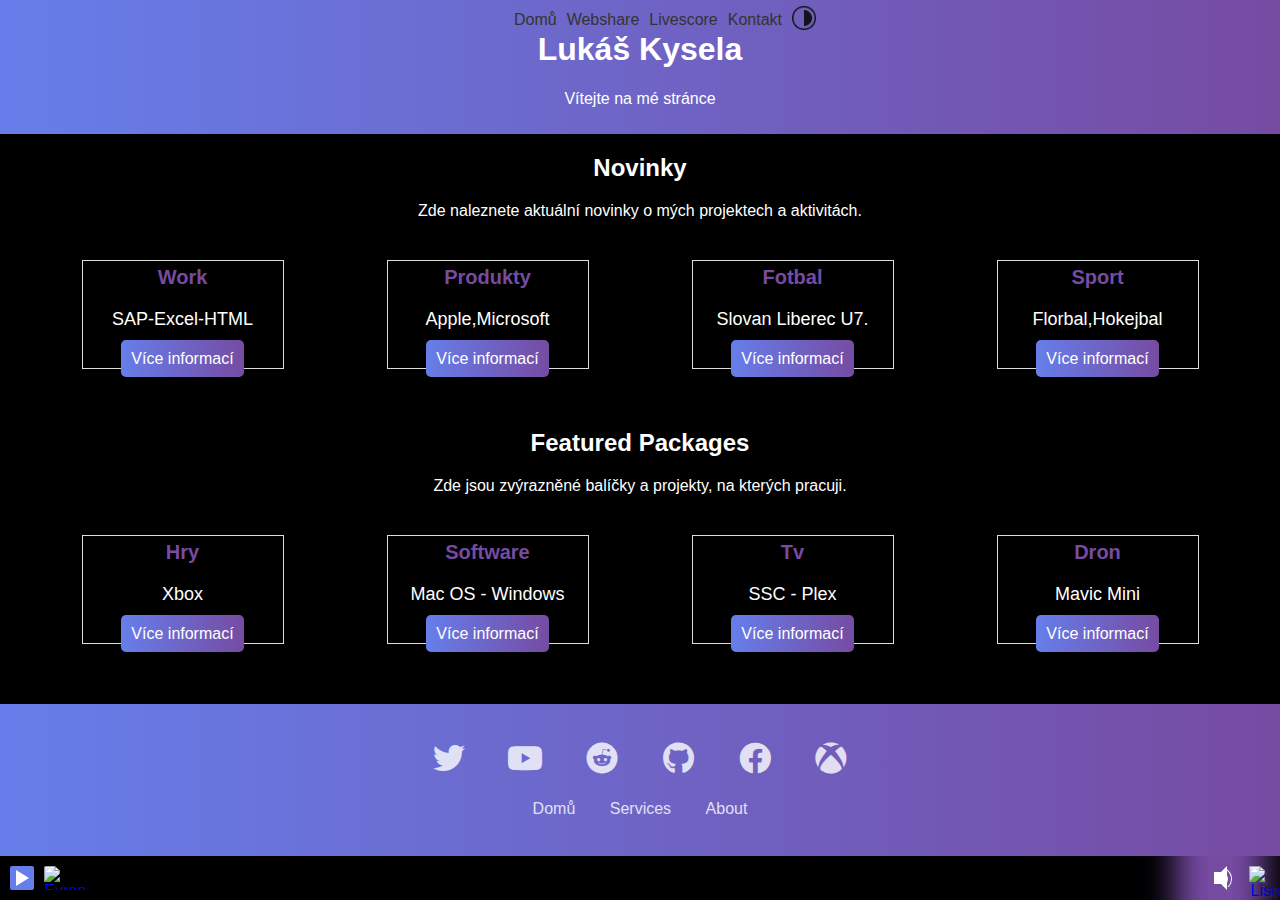
==== index.html @ 3aa8f0e1 "hry" ====
<!DOCTYPE html>
<html lang="cs">
  <head>
    <meta name="viewport" content="width=device-width, initial-scale=1.0" />
    <meta
      http-equiv="Content-Security-Policy"
      content="script-src 'self' 'unsafe-inline' 'unsafe-eval' http://ecdn.onlineradiobox.com;"
    />
    <meta
      name="description"
      content="Vítejte na mé osobní stránce, kde se můžete dozvědět více o mně, mých zájmech a projektech."
    />
    <meta charset="UTF-8" />
    <title>CaseyCZ</title>
    <link
      rel="apple-touch-icon"
      sizes="180x180"
      href="icons/apple-touch-icon.png"
    />
    <link
      rel="icon"
      type="image/png"
      sizes="32x32"
      href="icons/favicon-32x32.png"
    />
    <link
      rel="icon"
      type="image/png"
      sizes="16x16"
      href="icons/favicon-16x16.png"
    />
    <link rel="manifest" href="icons/site.webmanifest" />
    <link rel="mask-icon" href="icons/safari-pinned-tab.svg" color="#a124d0" />
    <meta name="msapplication-TileColor" content="#ffffff" />
    <meta name="theme-color" content="#ffffff" />
    <link rel="icon" type="image/x-icon" href="icons/favicon.ico" />
    <link
      rel="icon"
      type="image/png"
      sizes="192x192"
      href="icons/android-chrome-192x192.png"
    />
    <link
      rel="icon"
      type="image/png"
      sizes="512x512"
      href="icons/android-chrome-512x512.png"
    />
    <link
      rel="icon"
      type="image/png"
      sizes="150x150"
      href="icons/mstile-150x150.png"
    />
    <meta name="msapplication-config" content="icons/browserconfig.xml" />
    <link rel="stylesheet" href="style.css" />
    <link rel="stylesheet" href="footer.css" />
    <link
      rel="stylesheet"
      href="https://cdnjs.cloudflare.com/ajax/libs/font-awesome/6.0.0-beta3/css/all.min.css"
    />
  </head>
  <body>
    <div class="button-odkazy">
      <a href="/index.html" class="btn btn-primary">Domů</a>
      <a href="/webshare.html" class="btn btn-primary">Webshare</a>
      <a href="/livescore.html" class="btn btn-primary">Livescore</a>
      <a href="/oldindex.html" class="btn btn-primary">Kontakt</a>
      <div style="text-align: center; margin-top: 0px">
        <div style="text-align: center; margin: 0">
          <a onclick="toggleNightMode();" role="button">
            <img
              width="24"
              height="24"
              src="./icons/DarkMode-Light.png"
              id="toggleDark"
              alt="Toggle Mode"
              style="display: inline-block"
            />
          </a>
        </div>
      </div>
    </div>
    <header class="header text">
      <div class="container">
        <img src="icons/logo.PNG" alt="Logo CaseyCZ" class="custom-logo" />
        <h1 class="text-white">Lukáš Kysela</h1>
        <p class="text-white">Vítejte na mé stránce</p>
        
      </div>
    </header>

    <h2>Novinky</h2>
    <p>Zde naleznete aktuální novinky o mých projektech a aktivitách.</p>
    <div class="row">
      <div class="col-md-4">
        <div class="card">
          <div class="card-body">
            <h5 class="card-title">Work</h5>
            <p class="card-text">SAP-Excel-HTML</p>
            <a href="work.html" class="btn btn-xs custom-btn">Více informací</a>
          </div>
        </div>
      </div>
      <div class="col-md-4">
        <div class="card">
          <div class="card-body">
            <h5 class="card-title">Produkty</h5>
            <p class="card-text">Apple,Microsoft</p>
            <a
              href="depictions/?p=com.supermamon.oldpackage"
              class="btn btn-xs custom-btn"
              >Více informací</a
            >
          </div>
        </div>
      </div>
      <div class="col-md-4">
        <div class="card">
          <div class="card-body">
            <h5 class="card-title">Fotbal</h5>
            <p class="card-text">Slovan Liberec U7.</p>
            <a
              href="depictions/?p=com.CaseyCZ.Cocoatop"
              class="btn btn-xs custom-btn"
              >Více informací</a
            >
          </div>
        </div>
      </div>
      <div class="col-md-4">
        <div class="card">
          <div class="card-body">
            <h5 class="card-title">Sport</h5>
            <p class="card-text">Florbal,Hokejbal</p>
            <a
              href="depictions/?p=com.supermamon.newpackage"
              class="btn btn-xs custom-btn"
              >Více informací</a
            >
          </div>
        </div>
      </div>
    </div>

    <h2>Featured Packages</h2>
    <p>Zde jsou zvýrazněné balíčky a projekty, na kterých pracuji.</p>
    <div class="row">
      <div class="col-md-4">
        <div class="card">
          <div class="card-body">
            <h5 class="card-title">Hry</h5>
            <p class="card-text">Xbox</p>
            <a
              href="depictions/?p=com.CaseyCZ.Cocoatop"
              class="btn btn-xs custom-btn"
              >Více informací</a
            >
          </div>
        </div>
      </div>
      <div class="col-md-4">
        <div class="card">
          <div class="card-body">
            <h5 class="card-title">Software</h5>
            <p class="card-text">Mac OS - Windows</p>
            <a
              href="depictions/?p=com.CaseyCZ.Cocoatop"
              class="btn btn-xs custom-btn"
              >Více informací</a
            >
          </div>
        </div>
      </div>
      <div class="col-md-4">
        <div class="card">
          <div class="card-body">
            <h5 class="card-title">Tv</h5>
            <p class="card-text">SSC - Plex</p>
            <a
              href="depictions/?p=com.CaseyCZ.Cocoatop"
              class="btn btn-xs custom-btn"
              >Více informací</a
            >
          </div>
        </div>
      </div>
      <div class="col-md-4">
        <div class="card">
          <div class="card-body">
            <h5 class="card-title">Dron</h5>
            <p class="card-text">Mavic Mini</p>
            <a
              href="depictions/?p=com.CaseyCZ.Cocoatop"
              class="btn btn-xs custom-btn"
              >Více informací</a
            >
          </div>
        </div>
      </div>
    </div>
    <!--OnlineRadioBox Player widget-->
    <div class="orbP cmpct" id="orb_player_1937fee67e287d3d" vlm="1">
      <style media="screen">
        /* General */
        .orbP {
          position: relative;
          box-sizing: border-box;
          overflow: hidden;
          font-weight: normal;
          border: 1px solid transparent;
          user-select: none;
          text-align: left;
        }
        .orbP br,
        .orbP > br {
          display: none !important;
        }
        .orbP p,
        .orbP > p {
          margin: 0 !important;
          padding: 0 !important;
          line-height: normal !important;
          font-size: inherit !important;
        }
        .orbPh {
          display: block;
          position: absolute;
          z-index: 100;
          top: 50%;
          margin-top: -12px !important;
          right: 10px;
          width: 21px !important;
          text-decoration: none !important;
          cursor: pointer;
        }
        .orbPh > img {
          margin: 0 !important;
          border: none;
          height: 24px !important;
          -webkit-filter: drop-shadow(2px 2px 0 rgba(47, 99, 160, 0.2));
          filter: drop-shadow(2px 2px 0 rgba(47, 99, 160, 0.2));
        }
        .orbPt {
          text-decoration: none !important;
        }
        .orbPti {
          float: left;
          margin: 0 10px 0 0 !important;
          vertical-align: top !important;
          height: 48px !important;
          width: 89px !important;
          border: none !important;
          border-radius: 2px !important;
          opacity: 1 !important;
        }
        .orbPtn {
          display: block;
          margin-right: 52px;
          line-height: 24px !important;
          font-size: 17px !important;
          font-weight: bold !important;
          text-overflow: ellipsis;
          overflow: hidden;
          white-space: nowrap;
        }
        .orbPtt {
          display: block;
          margin-right: 52px;
          text-decoration: none !important;
          line-height: 24px !important;
          font-size: 12px !important;
          opacity: 0.85;
          transition: opacity 0.2s;
          text-overflow: ellipsis;
          overflow: hidden;
          white-space: nowrap;
        }
        .orbPtt:hover {
          opacity: 1;
        }
        .orbPp,
        .orbPs {
          float: left !important;
          margin: 0 10px 0 0 !important;
          padding: 0 !important;
          height: 48px !important;
          width: 48px !important;
          line-height: 48px !important;
          border-radius: 2px !important;
          border: none !important;
          text-align: center !important;
          cursor: pointer;
          -webkit-appearance: none;
          -moz-appearance: none;
          appearance: none !important;
        }
        .orbPp::before,
        .orbPs::before {
          display: inline-block;
          vertical-align: middle;
          content: "";
          width: 0;
          height: 0;
          border-style: solid;
        }
        .orbPp::before {
          border-width: 16px 0 16px 26px;
        }
        .orbPs::before {
          border-width: 16px;
        }
        .orbPp:hover,
        .orbPs:hover {
          -webkit-transform: scale(1.087);
          transform: scale(1.087);
        }
        .orbPhc {
          position: relative !important;
          box-sizing: border-box !important;
          padding: 10px !important;
          overflow: hidden;
        }
        /* Playlist */
        .orbPpl {
          position: relative;
          overflow: auto;
          overflow-x: hidden;
          overflow-y: auto;
          margin: 0 !important;
          padding: 0 !important;
          list-style: none !important;
        }
        .orbPpli {
          box-sizing: border-box;
          margin: 0 !important;
          padding: 0 10px !important;
          list-style: none !important;
          background-image: none;
          float: none !important;
          height: auto !important;
        }
        .orbPpli > a,
        .orbPpli > span {
          display: block !important;
          padding: 0 !important;
          margin: 0 !important;
          height: auto !important;
          font-weight: normal !important;
          text-decoration: none !important;
          line-height: 32px !important;
          font-size: 14px !important;
          text-overflow: ellipsis;
          overflow: hidden;
          white-space: nowrap;
          transition: color 0.125s;
          border: none !important;
        }
        .orbPpli > a:hover,
        .orbPpli > span:hover {
          background: transparent !important;
        }
        .orbPpli > a > time,
        .orbPpli > span > time {
          display: inline-block;
          font-size: 12px !important;
          width: 3em !important;
        }
        .orbPpli + li {
          border-style: solid !important;
          border-width: 1px 0 0 !important;
        }
        /* Volume */
        .orbV {
          position: absolute;
          z-index: 1 !important;
          width: 24px !important;
          right: 48px !important;
          top: 0 !important;
          bottom: 0 !important;
          line-height: 1 !important;
          overflow: hidden !important;
          transition: width 0.3s;
        }
        .orbV:hover {
          width: 160px !important;
        }
        .orbVC {
          position: absolute !important;
          height: 18px !important;
          left: 24px !important;
          top: 50% !important;
          margin: -9px 0 0 11px !important;
        }
        .orbVC::after {
          display: block;
          content: "";
          margin-top: 4px;
          width: 0;
          height: 0;
          border-style: solid;
          border-width: 4px 100px 4px 0;
          opacity: 0.33;
        }
        .orbVCs {
          position: absolute !important;
          z-index: 2 !important;
          top: 0 !important;
          width: 18px !important;
          height: 18px !important;
          border-radius: 50% !important;
          cursor: ew-resize !important;
          box-shadow: 0 6px 8px -2px rgba(0, 9, 18, 0.36);
        }
        .orbVb {
          position: absolute !important;
          width: 24px !important;
          height: 24px !important;
          top: 50% !important;
          left: 0 !important;
          margin-top: -12px;
          white-space: nowrap !important;
          cursor: pointer;
          transition: opacity 0.3s;
        }
        .orbVb::before {
          display: inline-block;
          content: "";
          vertical-align: middle;
          width: 7px;
          height: 12px;
        }
        .orbVb::after {
          display: inline-block;
          content: "";
          vertical-align: middle;
          border-width: 12px 12px 12px 0;
          border-style: solid;
          height: 0;
          width: 0;
          margin-left: -6px;
        }
        .orbV:hover .orbVb {
          opacity: 0.33 !important;
          cursor: default;
        }
        .orbVb > ._m {
          display: block !important;
          width: 7px !important;
          height: 18px !important;
          position: absolute !important;
          top: 50%;
          margin-top: -9px !important;
          right: 0;
          overflow: hidden !important;
        }
        .orbVb > ._m::before {
          display: block;
          content: "";
          position: absolute;
          right: 0;
          top: 50%;
          width: 28px;
          height: 24px;
          margin-top: -12px;
          border: 1px solid;
          border-radius: 50%;
        }
        .orbVb > ._m::after {
          display: block;
          content: "";
          position: absolute;
          right: 4px;
          top: 50%;
          width: 14px;
          height: 14px;
          margin-top: -7px;
          border: 1px solid;
          border-radius: 50%;
        }
        /* Flags*/
        .orbF {
          padding: 0 0 10px 10px !important;
          border-top: 1px solid;
          display: -ms-flexbox;
          display: -webkit-box;
          display: flex;
          -ms-flex-flow: row nowrap !important;
          flex-flow: row nowrap !important;
        }
        .orbFl {
          margin: 0 !important;
          padding: 0 !important;
          list-style: none !important;
        }
        .orbFli,
        .orbFh {
          display: inline-block !important;
          vertical-align: top !important;
          line-height: 18px !important;
          white-space: nowrap !important;
          margin: 10px 7px 0 0 !important;
          padding: 0 6px 0 0 !important;
          text-indent: 0 !important;
          list-style: none !important;
          font-size: 11px !important;
          text-align: right;
        }
        .orbFlif {
          float: left !important;
          width: 27px !important;
          height: 18px !important;
          margin-right: 5px !important;
        }
        .orbFhi {
          position: relative !important;
          display: inline-block !important;
          vertical-align: baseline !important;
          width: 8px !important;
          height: 9px !important;
          margin: 0 8px 0 5px !important;
          border-style: solid !important;
          border-width: 2px 1px 0 1px !important;
          border-radius: 5px 5px 0 0 !important;
          opacity: 0.5;
        }
        .orbFhi::before,
        .orbFhi::after {
          display: block;
          content: "";
          position: absolute;
          bottom: -2px;
          width: 0;
          height: 3px;
          border-style: solid;
          border-width: 2px;
          border-radius: 3px;
        }
        .orbFhi::before {
          left: -4px;
        }
        .orbFhi::after {
          right: -4px;
        }
        /* Multiselect */
        .orbPm {
          margin: 0 !important;
          padding: 0 !important;
          list-style: none !important;
        }
        .orbPmi {
          position: relative;
          margin: 0 !important;
          padding: 10px !important;
          list-style: none !important;
          border: dotted rgba(204, 204, 204, 0.5);
          border-width: 1px 0 0;
          font-size: 12px !important;
          overflow: hidden;
          white-space: nowrap;
          line-height: 1 !important;
          cursor: pointer;
        }
        .orbPmi::before {
          display: block;
          content: "";
          position: absolute;
          z-index: 1;
          top: 50%;
          right: 10px;
          margin-top: -8px;
          width: 0;
          height: 0;
          border-style: solid;
          border-width: 8px 0 8px 13px;
          opacity: 0.5;
          filter: alpha(opacity=50);
          transition: opacity 0.2s;
        }
        .orbPmi:hover::before {
          opacity: 1;
          filter: alpha(opacity=100);
        }
        .orbPmi::after {
          display: block;
          content: "";
          position: absolute;
          top: 0;
          bottom: 0;
          right: 0;
          width: 36px;
        }
        .orbPmii {
          display: inline-block;
          vertical-align: middle;
          margin-right: 10px;
          width: 30px;
          height: 16px;
          border: none !important;
          border-radius: 2px !important;
        }
        .orbPmin {
          display: inline-block;
          vertical-align: middle;
        }

        /* Compact General */
        .cmpct .orbPti {
          height: 24px !important;
          width: 44px !important;
        }
        .cmpct .orbPtn {
          line-height: 12px !important;
          font-size: 12px !important;
        }
        .cmpct .orbPtt {
          line-height: 12px !important;
          font-size: 10px !important;
        }
        .cmpct .orbPp,
        .cmpct .orbPs {
          height: 24px !important;
          width: 24px !important;
          line-height: 24px !important;
        }
        .cmpct .orbPp::before {
          border-width: 8px 0 8px 13px !important;
        }
        .cmpct .orbPs::before {
          border-width: 8px !important;
        }
        /* Compact w/Playlist */
        .cmpct .orbPpli > a,
        .cmpct .orbPpli > span {
          line-height: 24px !important;
          font-size: 12px !important;
        }
        .cmpct .orbPpli > a > time,
        .cmpct .orbPpli > span > time {
          font-size: 11px !important;
        }
      </style>
      <style media="screen" id="orb_player_1937fee67e287d3d_settings">
         .orbP {
          background-color: linear-gradient(to right, #667eea, #764ba2) !important;
         } /*common player background*/
         .orbP {
           border: none;
         } /*common player container border, radius, width*/
         .orbP.cmpct {
         position: fixed;
         bottom: 0;
         left: 0;
         width: 100%;
         background-color: linear-gradient(to right, #667eea, #764ba2); /* Můžete upravit barvu podle svých preferencí */
         z-index: 099; /* Zajišťuje, že bude navrchu ostatního obsahu */
         text-align: center; /* Ustřední obsah v přehrávači */
        }
         .orbPp,
         .orbPs {
           background: #667eea !important;
         } /*buttons play/stop bg*/
         .orbPp::before {
           border-color: transparent transparent transparent #ffffff !important;
         } /* play button color */
         .orbPs::before {
           border-color: #ffffff !important;
         } /* stop button color */
         .orbPtn,
         .orbPtt,
         .orbPtt:hover {
           color: #ffffff !important;
         } /*station name & track link color*/
         .orbV {
           background-color: #764ba2 !important;
           box-shadow: 0 0 32px 32px #764ba2 !important;
         } /*volume control color */
         .orbVC::after,
         .orbVb::after {
           border-color: transparent #ffffff transparent transparent !important;
         }
         .orbVb::before,
         .orbVCs {
           background: #ffffff !important;
         } /* volume bg color */
         .orbVb > ._m::before,
         .orbVb > ._m::after {
           border-color: #ffffff !important;
         }
      </style>

      <div class="orbPhc" bis_skin_checked="1">
        <a
          class="orbPh"
          href="https://onlineradiobox.com/cz/"
          title="Listen on Online Radio Box!"
          target="_blank"
          ><img
            src="//ecdn.onlineradiobox.com/img/wl.svg"
            alt="Listen on Online Radio Box!"
        /></a>
        <audio
          id="orb_player_1937fee67e287d3d_p"
          crossorigin="true"
          style="width: 1px; height: 1px; overflow: hidden; position: absolute"
        ></audio>

        <button
          class="orbPp"
          title="Poslouchej živě"
          country="cz"
          alias="evropa2"
          stream="1"
        ></button>
        <a
          class="orbPt"
          href="https://onlineradiobox.com/cz/evropa2/"
          target="_blank"
        >
          <img
            class="orbPti"
            src="//cdn.onlineradiobox.com/img/l/0/17560.v8.png"
            alt="Evropa 2"
          />
          <span class="orbPtn"></span>
        </a>
        <span
          class="orbPtt"
          loading="načítání"
          playing="hraje"
          error="chyba přehrávání"
          not_supported="this browser can't play it"
          external="Poslouchejte nyní (otevře se v přehrávači v novém okně)"
          geo_blocked="Není dostupné ve vaší zemi"
        ></span>
        <div class="orbV" bis_skin_checked="1">
          <div class="orbVb" bis_skin_checked="1"><i class="_m"></i></div>
          <div class="orbVC" bis_skin_checked="1">
            <div class="orbVCs" bis_skin_checked="1"></div>
          </div>
        </div>
      </div>

      <script>
        var orbp_w = orbp_w || { lang: "cs-cz" };
        orbp_w.cmd = orbp_w.cmd || [];
        orbp_w.apiUrl = "https://onlineradiobox.com";
        orbp_w.cmd.push(function () {
          orbp_w.init("orb_player_1937fee67e287d3d");
        });
        var s, t;
        s = document.createElement("script");
        s.type = "text/javascript";
        s.src = "//ecdn.onlineradiobox.com/js/pwidget2.min.235ca64e.js";
        t = document.getElementsByTagName("script")[0];
        t.parentNode.insertBefore(s, t);
      </script>
    </div>
    <!--OnlineRadioBox Player widget-->

    <script>
      let isNightMode = false;
      function toggleNightMode() {
        isNightMode = !isNightMode;
        document.body.classList.toggle("night-mode");
      }
      src =
        "https://cdnjs.cloudflare.com/ajax/libs/font-awesome/6.0.0-beta3/js/all.min.js";
    </script>
  </body>
  <footer class="footer">
    <div class="social-items">
      <a
      href="https://twitter.com/Searcasey"
      target="_blank"
      class="mr-3 social-icon"
      ><i class="fab fa-twitter"></i
    ></a>
    <a
      href="https://www.youtube.com/channel/UCTT4ob7-2lkjdQf3yuqrjDw"
      target="_blank"
      class="mr-3 social-icon"
      ><i class="fab fa-youtube"></i
    ></a>
    <a
      href="https://www.reddit.com/user/CaseyCZ"
      target="_blank"
      class="mr-3 social-icon"
      ><i class="fab fa-reddit"></i
    ></a>
    <a
      href="https://github.com/CaseyCZ"
      target="_blank"
      class="mr-3 social-icon"
      ><i class="fab fa-github"></i
    ></a>
    <a
      href="https://www.facebook.com/CaseyCZ"
      target="_blank"
      class="mr-3 social-icon"
      ><i class="fab fa-facebook"></i
    ></a>
    <a
      href="https://xboxgamertag.com/search/CaseyCZ"
      target="_blank"
      class="mr-3 social-icon"
      ><i class="fab fa-xbox"></i
    ></a>
    </div>

    <ul class="list">
        <li>
            <a href="#">Domů</a>
        </li>
        <li>
            <a href="#">Services</a>
        </li>
        <li>
            <a href="#">About</a>
        </li>
    </ul>
    <p class="copyright"></p>
    
</footer>
</html>
---- style.css ----
/* Základní styly */
body {
  background-color: #000000;
  color: #ffffff;
  font-family: Arial, sans-serif;
  text-align: center;
  margin: 0;
  padding: 0;
}


.container {

  margin: 0 auto;
  padding: 10px;
}


#searchButton {
  background-color: #000000;
  border: none;
  color: white;
  padding: 5px 10px;
  font-size: 14px;
  cursor: pointer;
  border-radius: 15px;
  /* Zaoblené rohy tlačítka */
  margin-left: 10px;
}

/* Styl pro odkaz <a> uvnitř <p> elementu */
p a {
  text-decoration: none;
  /* Odkazy bez podtržení */
  color: #000000;
  /* Barva odkazu */
  font-weight: bold;
  /* Tučné písmo pro odkaz */
  transition: color 0.3s, font-size 0.3s;
  /* Animace pro změnu barvy textu a velikosti písma */
}

/* Styl pro odkaz <a> po najetí myší */
p a:hover {
  color: orange;
  /* Změna barvy na oranžovou */
  font-size: 18px;
  /* Zvýšení velikosti písma na 18px */
}

.card-text {
  font-size: 18px;
  margin: 20px;
}




/* Denní režim */
body:not(.night-mode) .card {
  background-color: black;
  /* Bílé pozadí pro karty pouze v denním režimu */
}

/* Noční režim */
.night-mode .body {
  margin: 1em;
  background-color: rgb(0, 0, 0);
  /* Černé pozadí v nočním režimu */
  color: black;
  /* Bílá barva textu v nočním režimu */
}

/* Barva pozadí pro nadpisy karet v nočním režimu */
@media (prefers-color-scheme: dark) {
  .card-header {
    background-color: #000000;
    /* Barva pozadí pro nadpisy karet v nočním režimu */
  }
}

@media (prefers-color-scheme: dark) {
  body {
    background-color: #000000;

  }

  p {
    font-size: 16px;
    margin: 10px;

  }

  .card-header {
    background-color: #000000;
    color: #ffffff;
  }

  body:not(.night-mode) .card {
    background-color: #fff;
    /* Bílé pozadí pro karty pouze v denním režimu */
  }

  /* Styly pro černé pozadí .card-body v nočním režimu */
  body.night-mode .card {
    background-color: #000000;
    color: #000000;
  }

  .jumbotron {
    background-color: #000000;
  }

  .list-group-item {
    background-color: #000000;
    border-color: #000000;
  }

  html.can-touch .link-item:hover {
    /* disable hover effect when input is touch */
    background-color: #000000;
  }

  html.can-touch .link-item:active {
    /* disable hover effect when input is touch */
    background-color: #000000;
  }
}

.sr-only {
  position: absolute;
  width: 1px;
  height: 1px;
  padding: 0;
  margin: -1px;
  overflow: hidden;
  clip: rect(0, 0, 0, 0);
  white-space: nowrap;
  border: 0;
}

.custom-logo {
  width: 200px;
  /* změňte na požadovanou šířku */
  height: auto;
  /* zachovává poměr stran pro zachování kvality */
  position: absolute;
  /* Použijte absolutní pozici pro přesné umístění */
  top: -10px;
  /* Vzdálenost od horního okraje stránky (upravte podle potřeby) */
  left: -20px;
  /* Vzdálenost od levého okraje stránky (upravte podle potřeby) */
}


/* Nové styly */
.header {
  background-image: linear-gradient(to right, #667eea, #764ba2);
  transition: background-color 0.3s ease;
}

.header:hover {
  background-color: #ff9900;
}


.social-icon {
  margin-right: 10px;
  font-size: 24px;
  color: #333;
  transition: color 0.3s ease;
}

.social-icon:hover {
  color: #ff9900;
}

body:not(.night-mode) .card {
  background-color: #000000;
  /* Bílé pozadí pro karty pouze v denním režimu */
}

.custom-btn {
  background-image: linear-gradient(to right, #667eea, #764ba2);
  color: rgb(255, 255, 255);
  border-radius: 5px;
  text-decoration: none;
  /* Odstraní podtržení textu */
  align-items: center;
  padding: 10px;



}

.custom-btn:hover {
  background-image: linear-gradient(to right, #667eea, #764ba2);
  color: black;
  text-decoration: none;
  /* Odstraní podtržení textu */
  align-items: center;
  padding: 10px;


}

/* Styly pro černé pozadí .card-body v nočním režimu */
body.night-mode .card {
  background-color: #fff;
  /* Černé pozadí pro .card-body v nočním režimu */
}

div .card {

  width: 200px;
  /* Nastavte požadovanou maximální šířku */
  margin: 0 auto;
  /* Zarovná tělo do středu karty */
}

.card-title {
  margin: 5px;

}

.card {

  transition: transform 0.3s ease;
  background-color: #f0f0f0;
  border: 1px solid #ddd;
  margin-bottom: 20px;
  /* Přidá mezeru mezi kartami */
}

.card:hover {
  transform: scale(1.05);
}

.card .card-title {
  color: #764ba2;
}

.tabs a {
  margin-right: 50px;
  /* Přidá větší mezeru mezi jednotlivými tlačíky */
}

.tabs {
  display: flex;
  justify-content: center;
  padding: 10px;
}

.tab {
  padding: 10px 20px;
  margin: 0 10px;
  background-color: #ddd;
  border-radius: 5px;
  text-decoration: none;
  color: #000000;
  transition: background-color 0.3s;
}

.tab:hover {
  background-color: #aaa;
}

.night-mode {
  background-color: #F8F8FF;
  /* Nastavte vhodnou barvu pozadí pro režim noci */
  color: #000000;
  /* Nastavte barvu textu pro režim noci */
  /* Zde můžete definovat další styly specifické pro režim noci */
}

.nightModeButton {
  margin-right: 20px;
  /* Změňte tuto hodnotu podle vašich potřeb */
}

div.col-md-4 {

  margin-bottom: 20px;
}

.row {
  margin: 20px;
  padding: 20px;
  display: grid;
  grid-template-columns: repeat(4, 1fr);
  /* Tři sloupce se stejnou šířkou */
  gap: 20px;
  /* Mezera mezi kartami */
  justify-items: center;
  /* Zarovná kartu na střed v rámci sloupce */
}

/* Media query pro menší šířku okna */
@media (max-width: 950px) {

  /* Změna uspořádání karet na jeden a půl sloupce */
  .row {
    grid-template-columns: repeat(2, 1fr);

      margin: 0px;
      padding: 0px;
      display: grid;

      gap: 0px;
      justify-items: center;
  }
  }

  /* Skrytí logo */
  .custom-logo {
    display: none;
  }

  /* Další styly pro karty v režimu s jedním a půl sloupce */
  .card {
    margin-bottom: 10px;
    width: calc(50% - 10px);
    /* Karta bude zabírat polovinu šířky s mezerou mezi nimi */
  }
}

h2 {
  margin: 10px;
}

h5 {
  font-size: 20px;
}

.button-odkazy {
  display: flex;
  align-items: center;
  justify-content: center;
  padding: 10px;
  position: absolute;
  left: 50%;
  transform: translate(-50%, -50%);
  width: 100%;
  max-width: 400px;
  box-sizing: border-box;
  margin-top: 20px;
  /* Posune obsah dolů o 20px */
  margin-left: 20px;
}

.button-odkazy a,
.button-odkazy button {
  margin-left: 10px;
  text-decoration: none;
  color: #333;
  transition: color 0.3s;
  background: none;
  /* Odstranění pozadí */
  border: none;
  /* Odstranění rámečku */
  padding: 0;
  /* Odstranění vnitřního odsazení */
  outline: none;
  /* Odstranění modrého pozadí po stisknutí */
}

.button-odkazy a:hover,
.button-odkazy button:hover {
  background: none;
  /* Odstranění pozadí */
  color: #ffffff;
}
---- footer.css ----
.footer {
    padding: 20px 0;
    background-image: linear-gradient(to right, #667eea, #764ba2);
}

.social-items {
    color: #fff;
    text-align: center;
}

.social-items a {
    color: #ffffff;
    width: 40px;
    height: 40px;
    margin: 1rem;
    opacity: 0.8;
    line-height: 38px;
    font-size: 2rem;
    display: inline-block;
    text-align: center;

}

.social-items a:hover {
    opacity: 1;
}

.list {
    padding: 0;
    margin-top: 0;
    font-size: 16px;
    line-height: 1.6;
    list-style: none;
    margin-bottom: 0;
    text-align: center;
}

.list a {
    opacity: 0.8;
    color: #fff;
    text-decoration: none;
}

.list li {
    padding: 0 15px;
    display: inline-block;
}

.list a:hover {
    opacity: 1;
}

.copyright {
    font-size: 14px;
    margin-top: 15px;
    text-align: center;
    color: rgb(181, 175, 175);
}
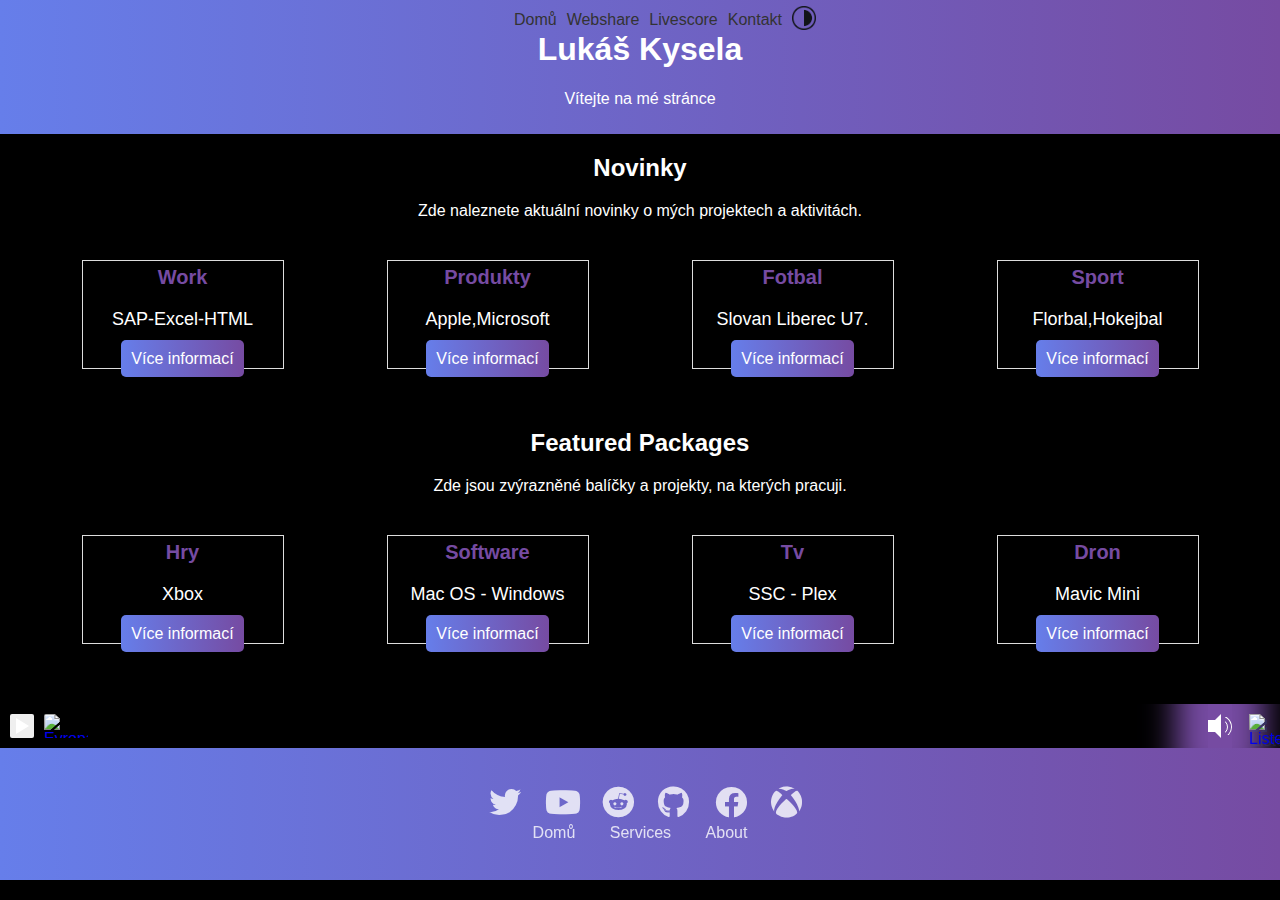
==== commit 6bd9625e: "footer" ====
--- a/index.html
+++ b/index.html
@@ -152,7 +152,7 @@
             <h5 class="card-title">Hry</h5>
             <p class="card-text">Xbox</p>
             <a
-              href="depictions/?p=com.CaseyCZ.Cocoatop"
+              href="hry.html"
               class="btn btn-xs custom-btn"
               >Více informací</a
             >
@@ -647,14 +647,7 @@
          .orbP {
            border: none;
          } /*common player container border, radius, width*/
-         .orbP.cmpct {
-         position: fixed;
-         bottom: 0;
-         left: 0;
-         width: 100%;
-         background-color: linear-gradient(to right, #667eea, #764ba2); /* Můžete upravit barvu podle svých preferencí */
-         z-index: 099; /* Zajišťuje, že bude navrchu ostatního obsahu */
-         text-align: center; /* Ustřední obsah v přehrávači */
+
         }
          .orbPp,
          .orbPs {
@@ -767,7 +760,6 @@
       src =
         "https://cdnjs.cloudflare.com/ajax/libs/font-awesome/6.0.0-beta3/js/all.min.js";
     </script>
-  </body>
   <footer class="footer">
     <div class="social-items">
       <a
@@ -810,16 +802,17 @@
 
     <ul class="list">
         <li>
-            <a href="#">Domů</a>
+            <a href="index.html">Domů</a>
         </li>
         <li>
-            <a href="#">Services</a>
+            <a href="index.html">Services</a>
         </li>
         <li>
-            <a href="#">About</a>
+            <a href="index.html">About</a>
         </li>
     </ul>
     <p class="copyright"></p>
     
 </footer>
+</body>
 </html>
--- a/footer.css
+++ b/footer.css
@@ -11,8 +11,8 @@
 
 .social-items a {
     color: #ffffff;
-    width: 40px;
-    height: 40px;
+    width: 20px;
+    height: 20px;
     margin: 1rem;
     opacity: 0.8;
     line-height: 38px;
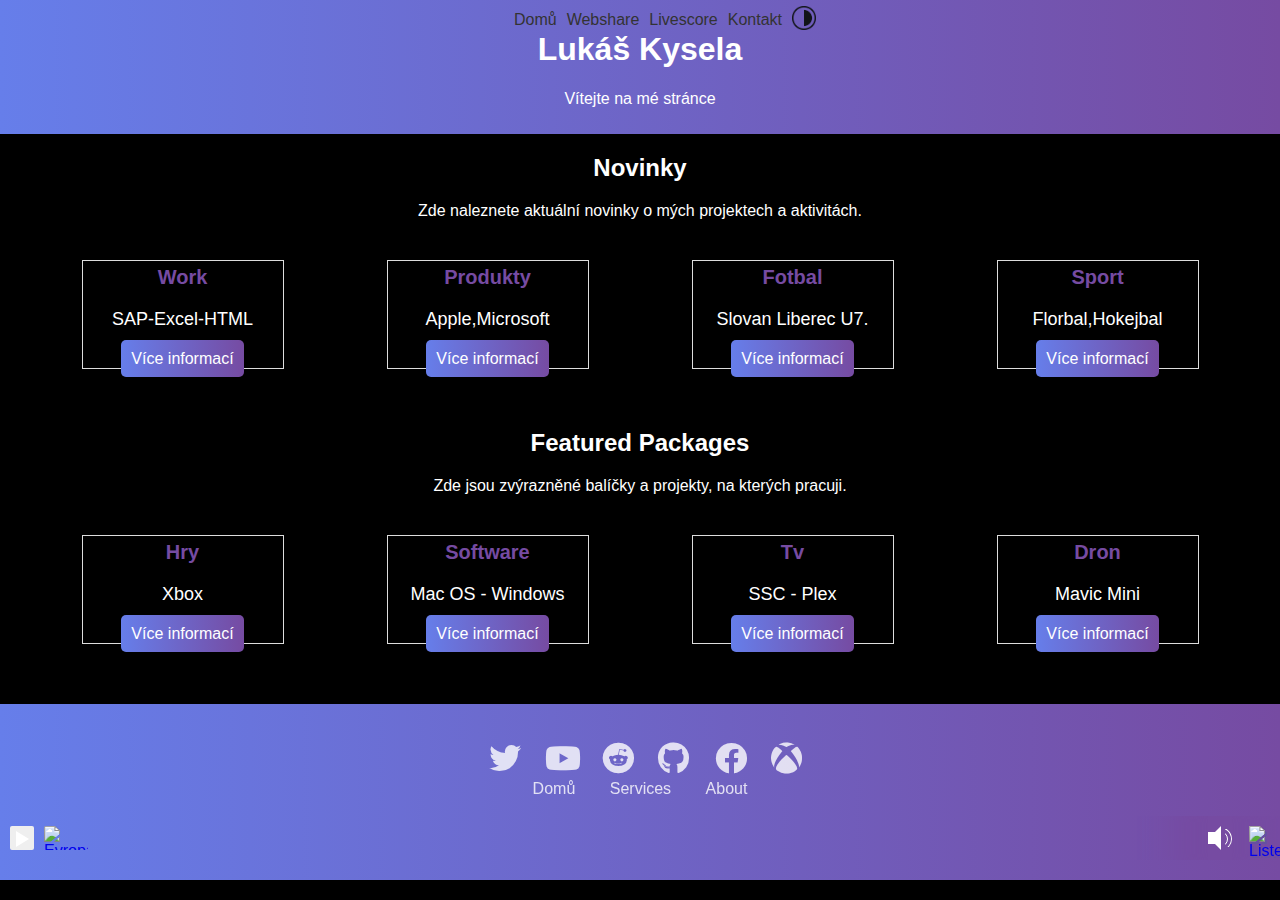
==== commit fbe729bb: "radio" ====
--- a/index.html
+++ b/index.html
@@ -199,6 +199,67 @@
         </div>
       </div>
     </div>
+    <script>
+      let isNightMode = false;
+      function toggleNightMode() {
+        isNightMode = !isNightMode;
+        document.body.classList.toggle("night-mode");
+      }
+      src =
+        "https://cdnjs.cloudflare.com/ajax/libs/font-awesome/6.0.0-beta3/js/all.min.js";
+    </script>
+  <footer class="footer">
+    <div class="social-items">
+      <a
+      href="https://twitter.com/Searcasey"
+      target="_blank"
+      class="mr-3 social-icon"
+      ><i class="fab fa-twitter"></i
+    ></a>
+    <a
+      href="https://www.youtube.com/channel/UCTT4ob7-2lkjdQf3yuqrjDw"
+      target="_blank"
+      class="mr-3 social-icon"
+      ><i class="fab fa-youtube"></i
+    ></a>
+    <a
+      href="https://www.reddit.com/user/CaseyCZ"
+      target="_blank"
+      class="mr-3 social-icon"
+      ><i class="fab fa-reddit"></i
+    ></a>
+    <a
+      href="https://github.com/CaseyCZ"
+      target="_blank"
+      class="mr-3 social-icon"
+      ><i class="fab fa-github"></i
+    ></a>
+    <a
+      href="https://www.facebook.com/CaseyCZ"
+      target="_blank"
+      class="mr-3 social-icon"
+      ><i class="fab fa-facebook"></i
+    ></a>
+    <a
+      href="https://xboxgamertag.com/search/CaseyCZ"
+      target="_blank"
+      class="mr-3 social-icon"
+      ><i class="fab fa-xbox"></i
+    ></a>
+    </div>
+
+    <ul class="list">
+        <li>
+            <a href="index.html">Domů</a>
+        </li>
+        <li>
+            <a href="index.html">Services</a>
+        </li>
+        <li>
+            <a href="index.html">About</a>
+        </li>
+    </ul>
+    <p class="copyright"></p>
     <!--OnlineRadioBox Player widget-->
     <div class="orbP cmpct" id="orb_player_1937fee67e287d3d" vlm="1">
       <style media="screen">
@@ -750,69 +811,6 @@
       </script>
     </div>
     <!--OnlineRadioBox Player widget-->
-
-    <script>
-      let isNightMode = false;
-      function toggleNightMode() {
-        isNightMode = !isNightMode;
-        document.body.classList.toggle("night-mode");
-      }
-      src =
-        "https://cdnjs.cloudflare.com/ajax/libs/font-awesome/6.0.0-beta3/js/all.min.js";
-    </script>
-  <footer class="footer">
-    <div class="social-items">
-      <a
-      href="https://twitter.com/Searcasey"
-      target="_blank"
-      class="mr-3 social-icon"
-      ><i class="fab fa-twitter"></i
-    ></a>
-    <a
-      href="https://www.youtube.com/channel/UCTT4ob7-2lkjdQf3yuqrjDw"
-      target="_blank"
-      class="mr-3 social-icon"
-      ><i class="fab fa-youtube"></i
-    ></a>
-    <a
-      href="https://www.reddit.com/user/CaseyCZ"
-      target="_blank"
-      class="mr-3 social-icon"
-      ><i class="fab fa-reddit"></i
-    ></a>
-    <a
-      href="https://github.com/CaseyCZ"
-      target="_blank"
-      class="mr-3 social-icon"
-      ><i class="fab fa-github"></i
-    ></a>
-    <a
-      href="https://www.facebook.com/CaseyCZ"
-      target="_blank"
-      class="mr-3 social-icon"
-      ><i class="fab fa-facebook"></i
-    ></a>
-    <a
-      href="https://xboxgamertag.com/search/CaseyCZ"
-      target="_blank"
-      class="mr-3 social-icon"
-      ><i class="fab fa-xbox"></i
-    ></a>
-    </div>
-
-    <ul class="list">
-        <li>
-            <a href="index.html">Domů</a>
-        </li>
-        <li>
-            <a href="index.html">Services</a>
-        </li>
-        <li>
-            <a href="index.html">About</a>
-        </li>
-    </ul>
-    <p class="copyright"></p>
-    
 </footer>
 </body>
 </html>
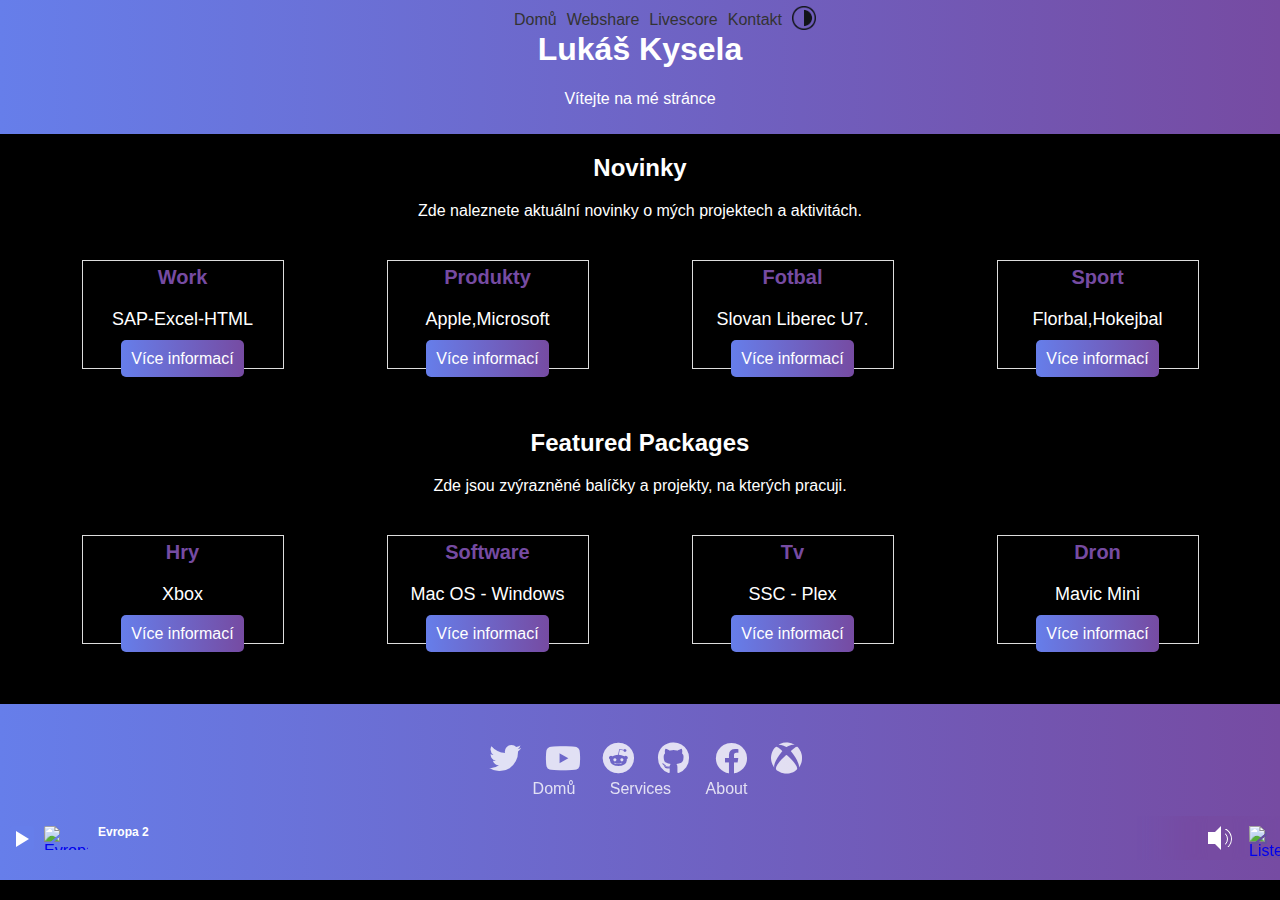
==== commit d264d657: "radio oprava" ====
--- a/index.html
+++ b/index.html
@@ -199,6 +199,8 @@
         </div>
       </div>
     </div>
+
+
     <script>
       let isNightMode = false;
       function toggleNightMode() {
@@ -260,557 +262,555 @@
         </li>
     </ul>
     <p class="copyright"></p>
-    <!--OnlineRadioBox Player widget-->
-    <div class="orbP cmpct" id="orb_player_1937fee67e287d3d" vlm="1">
-      <style media="screen">
-        /* General */
-        .orbP {
-          position: relative;
-          box-sizing: border-box;
-          overflow: hidden;
-          font-weight: normal;
-          border: 1px solid transparent;
-          user-select: none;
-          text-align: left;
-        }
-        .orbP br,
-        .orbP > br {
-          display: none !important;
-        }
-        .orbP p,
-        .orbP > p {
-          margin: 0 !important;
-          padding: 0 !important;
-          line-height: normal !important;
-          font-size: inherit !important;
-        }
-        .orbPh {
-          display: block;
-          position: absolute;
-          z-index: 100;
-          top: 50%;
-          margin-top: -12px !important;
-          right: 10px;
-          width: 21px !important;
-          text-decoration: none !important;
-          cursor: pointer;
-        }
-        .orbPh > img {
-          margin: 0 !important;
-          border: none;
-          height: 24px !important;
-          -webkit-filter: drop-shadow(2px 2px 0 rgba(47, 99, 160, 0.2));
-          filter: drop-shadow(2px 2px 0 rgba(47, 99, 160, 0.2));
-        }
-        .orbPt {
-          text-decoration: none !important;
-        }
-        .orbPti {
-          float: left;
-          margin: 0 10px 0 0 !important;
-          vertical-align: top !important;
-          height: 48px !important;
-          width: 89px !important;
-          border: none !important;
-          border-radius: 2px !important;
-          opacity: 1 !important;
-        }
-        .orbPtn {
-          display: block;
-          margin-right: 52px;
-          line-height: 24px !important;
-          font-size: 17px !important;
-          font-weight: bold !important;
-          text-overflow: ellipsis;
-          overflow: hidden;
-          white-space: nowrap;
-        }
-        .orbPtt {
-          display: block;
-          margin-right: 52px;
-          text-decoration: none !important;
-          line-height: 24px !important;
-          font-size: 12px !important;
-          opacity: 0.85;
-          transition: opacity 0.2s;
-          text-overflow: ellipsis;
-          overflow: hidden;
-          white-space: nowrap;
-        }
-        .orbPtt:hover {
-          opacity: 1;
-        }
-        .orbPp,
-        .orbPs {
-          float: left !important;
-          margin: 0 10px 0 0 !important;
-          padding: 0 !important;
-          height: 48px !important;
-          width: 48px !important;
-          line-height: 48px !important;
-          border-radius: 2px !important;
-          border: none !important;
-          text-align: center !important;
-          cursor: pointer;
-          -webkit-appearance: none;
-          -moz-appearance: none;
-          appearance: none !important;
-        }
-        .orbPp::before,
-        .orbPs::before {
-          display: inline-block;
-          vertical-align: middle;
-          content: "";
-          width: 0;
-          height: 0;
-          border-style: solid;
-        }
-        .orbPp::before {
-          border-width: 16px 0 16px 26px;
-        }
-        .orbPs::before {
-          border-width: 16px;
-        }
-        .orbPp:hover,
-        .orbPs:hover {
-          -webkit-transform: scale(1.087);
-          transform: scale(1.087);
-        }
-        .orbPhc {
-          position: relative !important;
-          box-sizing: border-box !important;
-          padding: 10px !important;
-          overflow: hidden;
-        }
-        /* Playlist */
-        .orbPpl {
-          position: relative;
-          overflow: auto;
-          overflow-x: hidden;
-          overflow-y: auto;
-          margin: 0 !important;
-          padding: 0 !important;
-          list-style: none !important;
-        }
-        .orbPpli {
-          box-sizing: border-box;
-          margin: 0 !important;
-          padding: 0 10px !important;
-          list-style: none !important;
-          background-image: none;
-          float: none !important;
-          height: auto !important;
-        }
-        .orbPpli > a,
-        .orbPpli > span {
-          display: block !important;
-          padding: 0 !important;
-          margin: 0 !important;
-          height: auto !important;
-          font-weight: normal !important;
-          text-decoration: none !important;
-          line-height: 32px !important;
-          font-size: 14px !important;
-          text-overflow: ellipsis;
-          overflow: hidden;
-          white-space: nowrap;
-          transition: color 0.125s;
-          border: none !important;
-        }
-        .orbPpli > a:hover,
-        .orbPpli > span:hover {
-          background: transparent !important;
-        }
-        .orbPpli > a > time,
-        .orbPpli > span > time {
-          display: inline-block;
-          font-size: 12px !important;
-          width: 3em !important;
-        }
-        .orbPpli + li {
-          border-style: solid !important;
-          border-width: 1px 0 0 !important;
-        }
-        /* Volume */
-        .orbV {
-          position: absolute;
-          z-index: 1 !important;
-          width: 24px !important;
-          right: 48px !important;
-          top: 0 !important;
-          bottom: 0 !important;
-          line-height: 1 !important;
-          overflow: hidden !important;
-          transition: width 0.3s;
-        }
-        .orbV:hover {
-          width: 160px !important;
-        }
-        .orbVC {
-          position: absolute !important;
-          height: 18px !important;
-          left: 24px !important;
-          top: 50% !important;
-          margin: -9px 0 0 11px !important;
-        }
-        .orbVC::after {
-          display: block;
-          content: "";
-          margin-top: 4px;
-          width: 0;
-          height: 0;
-          border-style: solid;
-          border-width: 4px 100px 4px 0;
-          opacity: 0.33;
-        }
-        .orbVCs {
-          position: absolute !important;
-          z-index: 2 !important;
-          top: 0 !important;
-          width: 18px !important;
-          height: 18px !important;
-          border-radius: 50% !important;
-          cursor: ew-resize !important;
-          box-shadow: 0 6px 8px -2px rgba(0, 9, 18, 0.36);
-        }
-        .orbVb {
-          position: absolute !important;
-          width: 24px !important;
-          height: 24px !important;
-          top: 50% !important;
-          left: 0 !important;
-          margin-top: -12px;
-          white-space: nowrap !important;
-          cursor: pointer;
-          transition: opacity 0.3s;
-        }
-        .orbVb::before {
-          display: inline-block;
-          content: "";
-          vertical-align: middle;
-          width: 7px;
-          height: 12px;
-        }
-        .orbVb::after {
-          display: inline-block;
-          content: "";
-          vertical-align: middle;
-          border-width: 12px 12px 12px 0;
-          border-style: solid;
-          height: 0;
-          width: 0;
-          margin-left: -6px;
-        }
-        .orbV:hover .orbVb {
-          opacity: 0.33 !important;
-          cursor: default;
-        }
-        .orbVb > ._m {
-          display: block !important;
-          width: 7px !important;
-          height: 18px !important;
-          position: absolute !important;
-          top: 50%;
-          margin-top: -9px !important;
-          right: 0;
-          overflow: hidden !important;
-        }
-        .orbVb > ._m::before {
-          display: block;
-          content: "";
-          position: absolute;
-          right: 0;
-          top: 50%;
-          width: 28px;
-          height: 24px;
-          margin-top: -12px;
-          border: 1px solid;
-          border-radius: 50%;
-        }
-        .orbVb > ._m::after {
-          display: block;
-          content: "";
-          position: absolute;
-          right: 4px;
-          top: 50%;
-          width: 14px;
-          height: 14px;
-          margin-top: -7px;
-          border: 1px solid;
-          border-radius: 50%;
-        }
-        /* Flags*/
-        .orbF {
-          padding: 0 0 10px 10px !important;
-          border-top: 1px solid;
-          display: -ms-flexbox;
-          display: -webkit-box;
-          display: flex;
-          -ms-flex-flow: row nowrap !important;
-          flex-flow: row nowrap !important;
-        }
-        .orbFl {
-          margin: 0 !important;
-          padding: 0 !important;
-          list-style: none !important;
-        }
-        .orbFli,
-        .orbFh {
-          display: inline-block !important;
-          vertical-align: top !important;
-          line-height: 18px !important;
-          white-space: nowrap !important;
-          margin: 10px 7px 0 0 !important;
-          padding: 0 6px 0 0 !important;
-          text-indent: 0 !important;
-          list-style: none !important;
-          font-size: 11px !important;
-          text-align: right;
-        }
-        .orbFlif {
-          float: left !important;
-          width: 27px !important;
-          height: 18px !important;
-          margin-right: 5px !important;
-        }
-        .orbFhi {
-          position: relative !important;
-          display: inline-block !important;
-          vertical-align: baseline !important;
-          width: 8px !important;
-          height: 9px !important;
-          margin: 0 8px 0 5px !important;
-          border-style: solid !important;
-          border-width: 2px 1px 0 1px !important;
-          border-radius: 5px 5px 0 0 !important;
-          opacity: 0.5;
-        }
-        .orbFhi::before,
-        .orbFhi::after {
-          display: block;
-          content: "";
-          position: absolute;
-          bottom: -2px;
-          width: 0;
-          height: 3px;
-          border-style: solid;
-          border-width: 2px;
-          border-radius: 3px;
-        }
-        .orbFhi::before {
-          left: -4px;
-        }
-        .orbFhi::after {
-          right: -4px;
-        }
-        /* Multiselect */
-        .orbPm {
-          margin: 0 !important;
-          padding: 0 !important;
-          list-style: none !important;
-        }
-        .orbPmi {
-          position: relative;
-          margin: 0 !important;
-          padding: 10px !important;
-          list-style: none !important;
-          border: dotted rgba(204, 204, 204, 0.5);
-          border-width: 1px 0 0;
-          font-size: 12px !important;
-          overflow: hidden;
-          white-space: nowrap;
-          line-height: 1 !important;
-          cursor: pointer;
-        }
-        .orbPmi::before {
-          display: block;
-          content: "";
-          position: absolute;
-          z-index: 1;
-          top: 50%;
-          right: 10px;
-          margin-top: -8px;
-          width: 0;
-          height: 0;
-          border-style: solid;
-          border-width: 8px 0 8px 13px;
-          opacity: 0.5;
-          filter: alpha(opacity=50);
-          transition: opacity 0.2s;
-        }
-        .orbPmi:hover::before {
-          opacity: 1;
-          filter: alpha(opacity=100);
-        }
-        .orbPmi::after {
-          display: block;
-          content: "";
-          position: absolute;
-          top: 0;
-          bottom: 0;
-          right: 0;
-          width: 36px;
-        }
-        .orbPmii {
-          display: inline-block;
-          vertical-align: middle;
-          margin-right: 10px;
-          width: 30px;
-          height: 16px;
-          border: none !important;
-          border-radius: 2px !important;
-        }
-        .orbPmin {
-          display: inline-block;
-          vertical-align: middle;
-        }
-
-        /* Compact General */
-        .cmpct .orbPti {
-          height: 24px !important;
-          width: 44px !important;
-        }
-        .cmpct .orbPtn {
-          line-height: 12px !important;
-          font-size: 12px !important;
-        }
-        .cmpct .orbPtt {
-          line-height: 12px !important;
-          font-size: 10px !important;
-        }
-        .cmpct .orbPp,
-        .cmpct .orbPs {
-          height: 24px !important;
-          width: 24px !important;
-          line-height: 24px !important;
-        }
-        .cmpct .orbPp::before {
-          border-width: 8px 0 8px 13px !important;
-        }
-        .cmpct .orbPs::before {
-          border-width: 8px !important;
-        }
-        /* Compact w/Playlist */
-        .cmpct .orbPpli > a,
-        .cmpct .orbPpli > span {
-          line-height: 24px !important;
-          font-size: 12px !important;
-        }
-        .cmpct .orbPpli > a > time,
-        .cmpct .orbPpli > span > time {
-          font-size: 11px !important;
-        }
-      </style>
-      <style media="screen" id="orb_player_1937fee67e287d3d_settings">
-         .orbP {
-          background-color: linear-gradient(to right, #667eea, #764ba2) !important;
-         } /*common player background*/
-         .orbP {
-           border: none;
-         } /*common player container border, radius, width*/
-
-        }
-         .orbPp,
-         .orbPs {
-           background: #667eea !important;
-         } /*buttons play/stop bg*/
-         .orbPp::before {
-           border-color: transparent transparent transparent #ffffff !important;
-         } /* play button color */
-         .orbPs::before {
-           border-color: #ffffff !important;
-         } /* stop button color */
-         .orbPtn,
-         .orbPtt,
-         .orbPtt:hover {
-           color: #ffffff !important;
-         } /*station name & track link color*/
-         .orbV {
-           background-color: #764ba2 !important;
-           box-shadow: 0 0 32px 32px #764ba2 !important;
-         } /*volume control color */
-         .orbVC::after,
-         .orbVb::after {
-           border-color: transparent #ffffff transparent transparent !important;
-         }
-         .orbVb::before,
-         .orbVCs {
-           background: #ffffff !important;
-         } /* volume bg color */
-         .orbVb > ._m::before,
-         .orbVb > ._m::after {
-           border-color: #ffffff !important;
-         }
-      </style>
-
-      <div class="orbPhc" bis_skin_checked="1">
-        <a
-          class="orbPh"
-          href="https://onlineradiobox.com/cz/"
-          title="Listen on Online Radio Box!"
-          target="_blank"
-          ><img
-            src="//ecdn.onlineradiobox.com/img/wl.svg"
-            alt="Listen on Online Radio Box!"
-        /></a>
-        <audio
-          id="orb_player_1937fee67e287d3d_p"
-          crossorigin="true"
-          style="width: 1px; height: 1px; overflow: hidden; position: absolute"
-        ></audio>
-
-        <button
-          class="orbPp"
-          title="Poslouchej živě"
-          country="cz"
-          alias="evropa2"
-          stream="1"
-        ></button>
-        <a
-          class="orbPt"
-          href="https://onlineradiobox.com/cz/evropa2/"
-          target="_blank"
-        >
-          <img
-            class="orbPti"
-            src="//cdn.onlineradiobox.com/img/l/0/17560.v8.png"
-            alt="Evropa 2"
-          />
-          <span class="orbPtn"></span>
-        </a>
-        <span
-          class="orbPtt"
-          loading="načítání"
-          playing="hraje"
-          error="chyba přehrávání"
-          not_supported="this browser can't play it"
-          external="Poslouchejte nyní (otevře se v přehrávači v novém okně)"
-          geo_blocked="Není dostupné ve vaší zemi"
-        ></span>
-        <div class="orbV" bis_skin_checked="1">
-          <div class="orbVb" bis_skin_checked="1"><i class="_m"></i></div>
-          <div class="orbVC" bis_skin_checked="1">
-            <div class="orbVCs" bis_skin_checked="1"></div>
+    
+        <!--OnlineRadioBox Player widget-->
+        <div class="orbP cmpct" id="orb_player_1937fee67e287d3d" vlm="1">
+          <style media="screen">
+            /* General */
+            .orbP {
+              position: relative;
+              box-sizing: border-box;
+              overflow: hidden;
+              font-weight: normal;
+              border: 1px solid transparent;
+              user-select: none;
+              text-align: left;
+            }
+            .orbP br,
+            .orbP > br {
+              display: none !important;
+            }
+            .orbP p,
+            .orbP > p {
+              margin: 0 !important;
+              padding: 0 !important;
+              line-height: normal !important;
+              font-size: inherit !important;
+            }
+            .orbPh {
+              display: block;
+              position: absolute;
+              z-index: 100;
+              top: 50%;
+              margin-top: -12px !important;
+              right: 10px;
+              width: 21px !important;
+              text-decoration: none !important;
+              cursor: pointer;
+            }
+            .orbPh > img {
+              margin: 0 !important;
+              border: none;
+              height: 24px !important;
+              -webkit-filter: drop-shadow(2px 2px 0 rgba(47, 99, 160, 0.2));
+              filter: drop-shadow(2px 2px 0 rgba(47, 99, 160, 0.2));
+            }
+            .orbPt {
+              text-decoration: none !important;
+            }
+            .orbPti {
+              float: left;
+              margin: 0 10px 0 0 !important;
+              vertical-align: top !important;
+              height: 48px !important;
+              width: 89px !important;
+              border: none !important;
+              border-radius: 2px !important;
+              opacity: 1 !important;
+            }
+            .orbPtn {
+              display: block;
+              margin-right: 52px;
+              line-height: 24px !important;
+              font-size: 17px !important;
+              font-weight: bold !important;
+              text-overflow: ellipsis;
+              overflow: hidden;
+              white-space: nowrap;
+            }
+            .orbPtt {
+              display: block;
+              margin-right: 52px;
+              text-decoration: none !important;
+              line-height: 24px !important;
+              font-size: 12px !important;
+              opacity: 0.85;
+              transition: opacity 0.2s;
+              text-overflow: ellipsis;
+              overflow: hidden;
+              white-space: nowrap;
+            }
+            .orbPtt:hover {
+              opacity: 1;
+            }
+            .orbPp,
+            .orbPs {
+              float: left !important;
+              margin: 0 10px 0 0 !important;
+              padding: 0 !important;
+              height: 48px !important;
+              width: 48px !important;
+              line-height: 48px !important;
+              border-radius: 2px !important;
+              border: none !important;
+              text-align: center !important;
+              cursor: pointer;
+              -webkit-appearance: none;
+              -moz-appearance: none;
+              appearance: none !important;
+            }
+            .orbPp::before,
+            .orbPs::before {
+              display: inline-block;
+              vertical-align: middle;
+              content: "";
+              width: 0;
+              height: 0;
+              border-style: solid;
+            }
+            .orbPp::before {
+              border-width: 16px 0 16px 26px;
+            }
+            .orbPs::before {
+              border-width: 16px;
+            }
+            .orbPp:hover,
+            .orbPs:hover {
+              -webkit-transform: scale(1.087);
+              transform: scale(1.087);
+            }
+            .orbPhc {
+              position: relative !important;
+              box-sizing: border-box !important;
+              padding: 10px !important;
+              overflow: hidden;
+            }
+            /* Playlist */
+            .orbPpl {
+              position: relative;
+              overflow: auto;
+              overflow-x: hidden;
+              overflow-y: auto;
+              margin: 0 !important;
+              padding: 0 !important;
+              list-style: none !important;
+            }
+            .orbPpli {
+              box-sizing: border-box;
+              margin: 0 !important;
+              padding: 0 10px !important;
+              list-style: none !important;
+              background-image: none;
+              float: none !important;
+              height: auto !important;
+            }
+            .orbPpli > a,
+            .orbPpli > span {
+              display: block !important;
+              padding: 0 !important;
+              margin: 0 !important;
+              height: auto !important;
+              font-weight: normal !important;
+              text-decoration: none !important;
+              line-height: 32px !important;
+              font-size: 14px !important;
+              text-overflow: ellipsis;
+              overflow: hidden;
+              white-space: nowrap;
+              transition: color 0.125s;
+              border: none !important;
+            }
+            .orbPpli > a:hover,
+            .orbPpli > span:hover {
+              background: transparent !important;
+            }
+            .orbPpli > a > time,
+            .orbPpli > span > time {
+              display: inline-block;
+              font-size: 12px !important;
+              width: 3em !important;
+            }
+            .orbPpli + li {
+              border-style: solid !important;
+              border-width: 1px 0 0 !important;
+            }
+            /* Volume */
+            .orbV {
+              position: absolute;
+              z-index: 1 !important;
+              width: 24px !important;
+              right: 48px !important;
+              top: 0 !important;
+              bottom: 0 !important;
+              line-height: 1 !important;
+              overflow: hidden !important;
+              transition: width 0.3s;
+            }
+            .orbV:hover {
+              width: 160px !important;
+            }
+            .orbVC {
+              position: absolute !important;
+              height: 18px !important;
+              left: 24px !important;
+              top: 50% !important;
+              margin: -9px 0 0 11px !important;
+            }
+            .orbVC::after {
+              display: block;
+              content: "";
+              margin-top: 4px;
+              width: 0;
+              height: 0;
+              border-style: solid;
+              border-width: 4px 100px 4px 0;
+              opacity: 0.33;
+            }
+            .orbVCs {
+              position: absolute !important;
+              z-index: 2 !important;
+              top: 0 !important;
+              width: 18px !important;
+              height: 18px !important;
+              border-radius: 50% !important;
+              cursor: ew-resize !important;
+              box-shadow: 0 6px 8px -2px rgba(0, 9, 18, 0.36);
+            }
+            .orbVb {
+              position: absolute !important;
+              width: 24px !important;
+              height: 24px !important;
+              top: 50% !important;
+              left: 0 !important;
+              margin-top: -12px;
+              white-space: nowrap !important;
+              cursor: pointer;
+              transition: opacity 0.3s;
+            }
+            .orbVb::before {
+              display: inline-block;
+              content: "";
+              vertical-align: middle;
+              width: 7px;
+              height: 12px;
+            }
+            .orbVb::after {
+              display: inline-block;
+              content: "";
+              vertical-align: middle;
+              border-width: 12px 12px 12px 0;
+              border-style: solid;
+              height: 0;
+              width: 0;
+              margin-left: -6px;
+            }
+            .orbV:hover .orbVb {
+              opacity: 0.33 !important;
+              cursor: default;
+            }
+            .orbVb > ._m {
+              display: block !important;
+              width: 7px !important;
+              height: 18px !important;
+              position: absolute !important;
+              top: 50%;
+              margin-top: -9px !important;
+              right: 0;
+              overflow: hidden !important;
+            }
+            .orbVb > ._m::before {
+              display: block;
+              content: "";
+              position: absolute;
+              right: 0;
+              top: 50%;
+              width: 28px;
+              height: 24px;
+              margin-top: -12px;
+              border: 1px solid;
+              border-radius: 50%;
+            }
+            .orbVb > ._m::after {
+              display: block;
+              content: "";
+              position: absolute;
+              right: 4px;
+              top: 50%;
+              width: 14px;
+              height: 14px;
+              margin-top: -7px;
+              border: 1px solid;
+              border-radius: 50%;
+            }
+            /* Flags*/
+            .orbF {
+              padding: 0 0 10px 10px !important;
+              border-top: 1px solid;
+              display: -ms-flexbox;
+              display: -webkit-box;
+              display: flex;
+              -ms-flex-flow: row nowrap !important;
+              flex-flow: row nowrap !important;
+            }
+            .orbFl {
+              margin: 0 !important;
+              padding: 0 !important;
+              list-style: none !important;
+            }
+            .orbFli,
+            .orbFh {
+              display: inline-block !important;
+              vertical-align: top !important;
+              line-height: 18px !important;
+              white-space: nowrap !important;
+              margin: 10px 7px 0 0 !important;
+              padding: 0 6px 0 0 !important;
+              text-indent: 0 !important;
+              list-style: none !important;
+              font-size: 11px !important;
+              text-align: right;
+            }
+            .orbFlif {
+              float: left !important;
+              width: 27px !important;
+              height: 18px !important;
+              margin-right: 5px !important;
+            }
+            .orbFhi {
+              position: relative !important;
+              display: inline-block !important;
+              vertical-align: baseline !important;
+              width: 8px !important;
+              height: 9px !important;
+              margin: 0 8px 0 5px !important;
+              border-style: solid !important;
+              border-width: 2px 1px 0 1px !important;
+              border-radius: 5px 5px 0 0 !important;
+              opacity: 0.5;
+            }
+            .orbFhi::before,
+            .orbFhi::after {
+              display: block;
+              content: "";
+              position: absolute;
+              bottom: -2px;
+              width: 0;
+              height: 3px;
+              border-style: solid;
+              border-width: 2px;
+              border-radius: 3px;
+            }
+            .orbFhi::before {
+              left: -4px;
+            }
+            .orbFhi::after {
+              right: -4px;
+            }
+            /* Multiselect */
+            .orbPm {
+              margin: 0 !important;
+              padding: 0 !important;
+              list-style: none !important;
+            }
+            .orbPmi {
+              position: relative;
+              margin: 0 !important;
+              padding: 10px !important;
+              list-style: none !important;
+              border: dotted rgba(204, 204, 204, 0.5);
+              border-width: 1px 0 0;
+              font-size: 12px !important;
+              overflow: hidden;
+              white-space: nowrap;
+              line-height: 1 !important;
+              cursor: pointer;
+            }
+            .orbPmi::before {
+              display: block;
+              content: "";
+              position: absolute;
+              z-index: 1;
+              top: 50%;
+              right: 10px;
+              margin-top: -8px;
+              width: 0;
+              height: 0;
+              border-style: solid;
+              border-width: 8px 0 8px 13px;
+              opacity: 0.5;
+              filter: alpha(opacity=50);
+              transition: opacity 0.2s;
+            }
+            .orbPmi:hover::before {
+              opacity: 1;
+              filter: alpha(opacity=100);
+            }
+            .orbPmi::after {
+              display: block;
+              content: "";
+              position: absolute;
+              top: 0;
+              bottom: 0;
+              right: 0;
+              width: 36px;
+            }
+            .orbPmii {
+              display: inline-block;
+              vertical-align: middle;
+              margin-right: 10px;
+              width: 30px;
+              height: 16px;
+              border: none !important;
+              border-radius: 2px !important;
+            }
+            .orbPmin {
+              display: inline-block;
+              vertical-align: middle;
+            }
+    
+            /* Compact General */
+            .cmpct .orbPti {
+              height: 24px !important;
+              width: 44px !important;
+            }
+            .cmpct .orbPtn {
+              line-height: 12px !important;
+              font-size: 12px !important;
+            }
+            .cmpct .orbPtt {
+              line-height: 12px !important;
+              font-size: 10px !important;
+            }
+            .cmpct .orbPp,
+            .cmpct .orbPs {
+              height: 24px !important;
+              width: 24px !important;
+              line-height: 24px !important;
+            }
+            .cmpct .orbPp::before {
+              border-width: 8px 0 8px 13px !important;
+            }
+            .cmpct .orbPs::before {
+              border-width: 8px !important;
+            }
+            /* Compact w/Playlist */
+            .cmpct .orbPpli > a,
+            .cmpct .orbPpli > span {
+              line-height: 24px !important;
+              font-size: 12px !important;
+            }
+            .cmpct .orbPpli > a > time,
+            .cmpct .orbPpli > span > time {
+              font-size: 11px !important;
+            }
+          </style>
+          <style media="screen" id="orb_player_1937fee67e287d3d_settings">
+            .orbP {
+              background-image: linear-gradient(to right, #667eea, #764ba2)!important;
+            } /*common player background*/
+            .orbP {
+              border: none;
+            } /*common player container border, radius, width*/
+            .orbPp,
+            .orbPs {
+              background: #667eea !important;
+            } /*buttons play/stop bg*/
+            .orbPp::before {
+              border-color: transparent transparent transparent #ffffff !important;
+            } /* play button color */
+            .orbPs::before {
+              border-color: #ffffff !important;
+            } /* stop button color */
+            .orbPtn,
+            .orbPtt,
+            .orbPtt:hover {
+              color: #ffffff !important;
+            } /*station name & track link color*/
+            .orbV {
+              background-color: #764ba2 !important;
+              box-shadow: 0 0 32px 32px #764ba2 !important;
+            } /*volume control color */
+            .orbVC::after,
+            .orbVb::after {
+              border-color: transparent #ffffff transparent transparent !important;
+            }
+            .orbVb::before,
+            .orbVCs {
+              background: #ffffff !important;
+            } /* volume bg color */
+            .orbVb > ._m::before,
+            .orbVb > ._m::after {
+              border-color: #ffffff !important;
+            }
+          </style>
+          <div class="orbPhc" bis_skin_checked="1">
+            <a
+              class="orbPh"
+              href="https://onlineradiobox.com/cz/"
+              title="Listen on Online Radio Box!"
+              target="_blank"
+              ><img
+                src="//ecdn.onlineradiobox.com/img/wl.svg"
+                alt="Listen on Online Radio Box!"
+            /></a>
+            <audio
+              id="orb_player_1937fee67e287d3d_p"
+              crossorigin="true"
+              style="width: 1px; height: 1px; overflow: hidden; position: absolute"
+            ></audio>
+    
+            <button
+              class="orbPp"
+              title="Poslouchej živě"
+              country="cz"
+              alias="evropa2"
+              stream="1"
+            ></button>
+            <a
+              class="orbPt"
+              href="https://onlineradiobox.com/cz/evropa2/"
+              target="_blank"
+            >
+              <img
+                class="orbPti"
+                src="//cdn.onlineradiobox.com/img/l/0/17560.v8.png"
+                alt="Evropa 2"
+              />
+              <span class="orbPtn">Evropa 2</span>
+            </a>
+            <span
+              class="orbPtt"
+              loading="načítání"
+              playing="hraje"
+              error="chyba přehrávání"
+              not_supported="this browser can't play it"
+              external="Poslouchejte nyní (otevře se v přehrávači v novém okně)"
+              geo_blocked="Není dostupné ve vaší zemi"
+            ></span>
+            <div class="orbV" bis_skin_checked="1">
+              <div class="orbVb" bis_skin_checked="1"><i class="_m"></i></div>
+              <div class="orbVC" bis_skin_checked="1">
+                <div class="orbVCs" bis_skin_checked="1"></div>
+              </div>
+            </div>
           </div>
-        </div>
-      </div>
-
-      <script>
-        var orbp_w = orbp_w || { lang: "cs-cz" };
-        orbp_w.cmd = orbp_w.cmd || [];
-        orbp_w.apiUrl = "https://onlineradiobox.com";
-        orbp_w.cmd.push(function () {
-          orbp_w.init("orb_player_1937fee67e287d3d");
-        });
-        var s, t;
-        s = document.createElement("script");
-        s.type = "text/javascript";
-        s.src = "//ecdn.onlineradiobox.com/js/pwidget2.min.235ca64e.js";
-        t = document.getElementsByTagName("script")[0];
-        t.parentNode.insertBefore(s, t);
-      </script>
-    </div>
-    <!--OnlineRadioBox Player widget-->
+    
+          <script>
+            var orbp_w = orbp_w || { lang: "cs-cz" };
+            orbp_w.cmd = orbp_w.cmd || [];
+            orbp_w.apiUrl = "https://onlineradiobox.com";
+            orbp_w.cmd.push(function () {
+              orbp_w.init("orb_player_1937fee67e287d3d");
+            });
+            var s, t;
+            s = document.createElement("script");
+            s.type = "text/javascript";
+            s.src = "//ecdn.onlineradiobox.com/js/pwidget2.min.235ca64e.js";
+            t = document.getElementsByTagName("script")[0];
+            t.parentNode.insertBefore(s, t);
+          </script>
+        </div>
+        <!--OnlineRadioBox Player widget-->
 </footer>
 </body>
 </html>
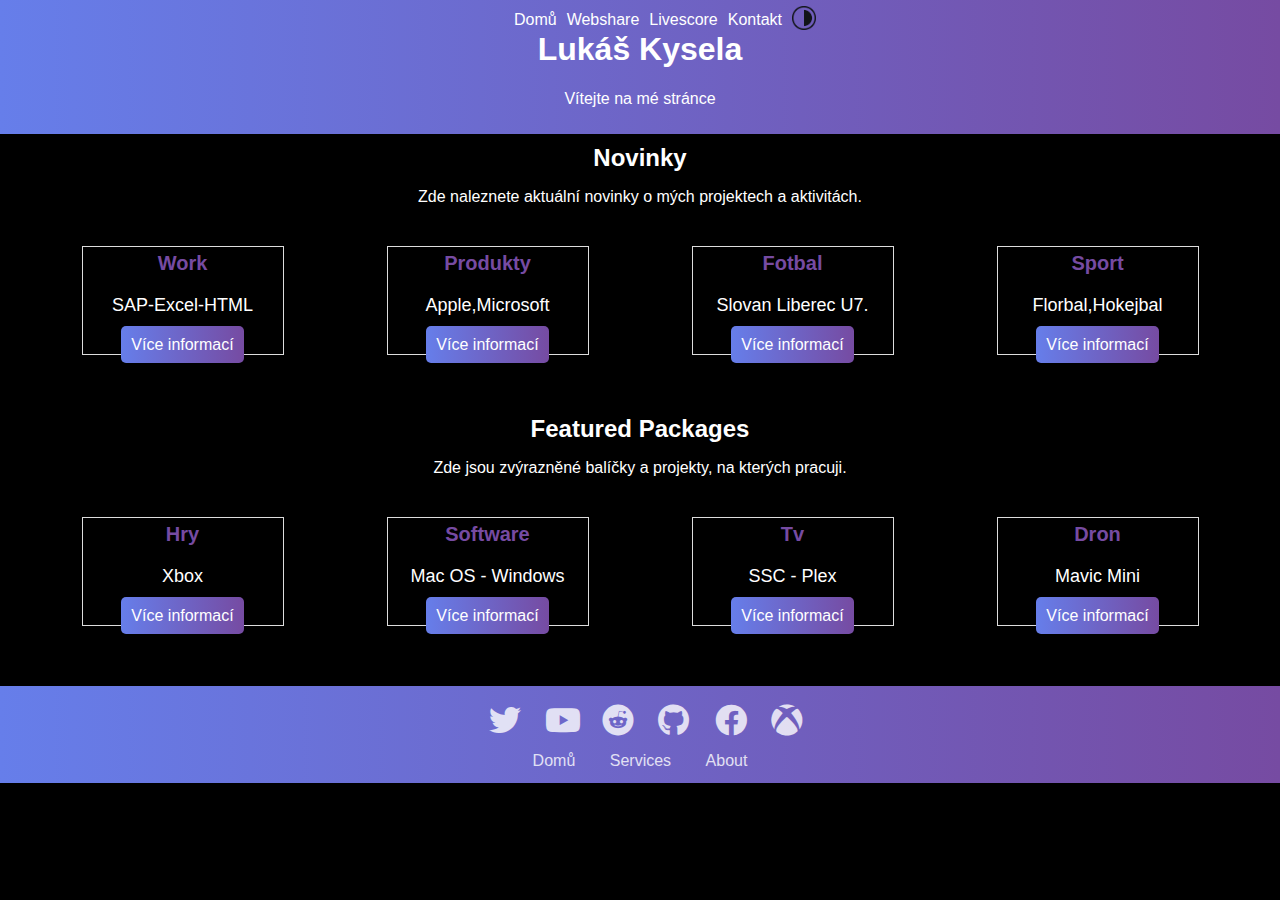
==== commit 3f4ee5e7: "ok" ====
--- a/index.html
+++ b/index.html
@@ -86,7 +86,6 @@
         <img src="icons/logo.PNG" alt="Logo CaseyCZ" class="custom-logo" />
         <h1 class="text-white">Lukáš Kysela</h1>
         <p class="text-white">Vítejte na mé stránce</p>
-        
       </div>
     </header>
 
@@ -151,11 +150,7 @@
           <div class="card-body">
             <h5 class="card-title">Hry</h5>
             <p class="card-text">Xbox</p>
-            <a
-              href="hry.html"
-              class="btn btn-xs custom-btn"
-              >Více informací</a
-            >
+            <a href="hry.html" class="btn btn-xs custom-btn">Více informací</a>
           </div>
         </div>
       </div>
@@ -199,7 +194,6 @@
         </div>
       </div>
     </div>
-
 
     <script>
       let isNightMode = false;
@@ -210,607 +204,56 @@
       src =
         "https://cdnjs.cloudflare.com/ajax/libs/font-awesome/6.0.0-beta3/js/all.min.js";
     </script>
-  <footer class="footer">
-    <div class="social-items">
-      <a
-      href="https://twitter.com/Searcasey"
-      target="_blank"
-      class="mr-3 social-icon"
-      ><i class="fab fa-twitter"></i
-    ></a>
-    <a
-      href="https://www.youtube.com/channel/UCTT4ob7-2lkjdQf3yuqrjDw"
-      target="_blank"
-      class="mr-3 social-icon"
-      ><i class="fab fa-youtube"></i
-    ></a>
-    <a
-      href="https://www.reddit.com/user/CaseyCZ"
-      target="_blank"
-      class="mr-3 social-icon"
-      ><i class="fab fa-reddit"></i
-    ></a>
-    <a
-      href="https://github.com/CaseyCZ"
-      target="_blank"
-      class="mr-3 social-icon"
-      ><i class="fab fa-github"></i
-    ></a>
-    <a
-      href="https://www.facebook.com/CaseyCZ"
-      target="_blank"
-      class="mr-3 social-icon"
-      ><i class="fab fa-facebook"></i
-    ></a>
-    <a
-      href="https://xboxgamertag.com/search/CaseyCZ"
-      target="_blank"
-      class="mr-3 social-icon"
-      ><i class="fab fa-xbox"></i
-    ></a>
-    </div>
-
-    <ul class="list">
+    <footer class="footer">
+      <div class="social-items">
+        <a
+          href="https://twitter.com/Searcasey"
+          target="_blank"
+          class="mr-3 social-icon"
+          ><i class="fab fa-twitter"></i
+        ></a>
+        <a
+          href="https://www.youtube.com/channel/UCTT4ob7-2lkjdQf3yuqrjDw"
+          target="_blank"
+          class="mr-3 social-icon"
+          ><i class="fab fa-youtube"></i
+        ></a>
+        <a
+          href="https://www.reddit.com/user/CaseyCZ"
+          target="_blank"
+          class="mr-3 social-icon"
+          ><i class="fab fa-reddit"></i
+        ></a>
+        <a
+          href="https://github.com/CaseyCZ"
+          target="_blank"
+          class="mr-3 social-icon"
+          ><i class="fab fa-github"></i
+        ></a>
+        <a
+          href="https://www.facebook.com/CaseyCZ"
+          target="_blank"
+          class="mr-3 social-icon"
+          ><i class="fab fa-facebook"></i
+        ></a>
+        <a
+          href="https://xboxgamertag.com/search/CaseyCZ"
+          target="_blank"
+          class="mr-3 social-icon"
+          ><i class="fab fa-xbox"></i
+        ></a>
+      </div>
+      <ul class="list">
         <li>
-            <a href="index.html">Domů</a>
+          <a href="index.html">Domů</a>
         </li>
         <li>
-            <a href="index.html">Services</a>
+          <a href="index.html">Services</a>
         </li>
         <li>
-            <a href="index.html">About</a>
+          <a href="index.html">About</a>
         </li>
-    </ul>
-    <p class="copyright"></p>
-    
-        <!--OnlineRadioBox Player widget-->
-        <div class="orbP cmpct" id="orb_player_1937fee67e287d3d" vlm="1">
-          <style media="screen">
-            /* General */
-            .orbP {
-              position: relative;
-              box-sizing: border-box;
-              overflow: hidden;
-              font-weight: normal;
-              border: 1px solid transparent;
-              user-select: none;
-              text-align: left;
-            }
-            .orbP br,
-            .orbP > br {
-              display: none !important;
-            }
-            .orbP p,
-            .orbP > p {
-              margin: 0 !important;
-              padding: 0 !important;
-              line-height: normal !important;
-              font-size: inherit !important;
-            }
-            .orbPh {
-              display: block;
-              position: absolute;
-              z-index: 100;
-              top: 50%;
-              margin-top: -12px !important;
-              right: 10px;
-              width: 21px !important;
-              text-decoration: none !important;
-              cursor: pointer;
-            }
-            .orbPh > img {
-              margin: 0 !important;
-              border: none;
-              height: 24px !important;
-              -webkit-filter: drop-shadow(2px 2px 0 rgba(47, 99, 160, 0.2));
-              filter: drop-shadow(2px 2px 0 rgba(47, 99, 160, 0.2));
-            }
-            .orbPt {
-              text-decoration: none !important;
-            }
-            .orbPti {
-              float: left;
-              margin: 0 10px 0 0 !important;
-              vertical-align: top !important;
-              height: 48px !important;
-              width: 89px !important;
-              border: none !important;
-              border-radius: 2px !important;
-              opacity: 1 !important;
-            }
-            .orbPtn {
-              display: block;
-              margin-right: 52px;
-              line-height: 24px !important;
-              font-size: 17px !important;
-              font-weight: bold !important;
-              text-overflow: ellipsis;
-              overflow: hidden;
-              white-space: nowrap;
-            }
-            .orbPtt {
-              display: block;
-              margin-right: 52px;
-              text-decoration: none !important;
-              line-height: 24px !important;
-              font-size: 12px !important;
-              opacity: 0.85;
-              transition: opacity 0.2s;
-              text-overflow: ellipsis;
-              overflow: hidden;
-              white-space: nowrap;
-            }
-            .orbPtt:hover {
-              opacity: 1;
-            }
-            .orbPp,
-            .orbPs {
-              float: left !important;
-              margin: 0 10px 0 0 !important;
-              padding: 0 !important;
-              height: 48px !important;
-              width: 48px !important;
-              line-height: 48px !important;
-              border-radius: 2px !important;
-              border: none !important;
-              text-align: center !important;
-              cursor: pointer;
-              -webkit-appearance: none;
-              -moz-appearance: none;
-              appearance: none !important;
-            }
-            .orbPp::before,
-            .orbPs::before {
-              display: inline-block;
-              vertical-align: middle;
-              content: "";
-              width: 0;
-              height: 0;
-              border-style: solid;
-            }
-            .orbPp::before {
-              border-width: 16px 0 16px 26px;
-            }
-            .orbPs::before {
-              border-width: 16px;
-            }
-            .orbPp:hover,
-            .orbPs:hover {
-              -webkit-transform: scale(1.087);
-              transform: scale(1.087);
-            }
-            .orbPhc {
-              position: relative !important;
-              box-sizing: border-box !important;
-              padding: 10px !important;
-              overflow: hidden;
-            }
-            /* Playlist */
-            .orbPpl {
-              position: relative;
-              overflow: auto;
-              overflow-x: hidden;
-              overflow-y: auto;
-              margin: 0 !important;
-              padding: 0 !important;
-              list-style: none !important;
-            }
-            .orbPpli {
-              box-sizing: border-box;
-              margin: 0 !important;
-              padding: 0 10px !important;
-              list-style: none !important;
-              background-image: none;
-              float: none !important;
-              height: auto !important;
-            }
-            .orbPpli > a,
-            .orbPpli > span {
-              display: block !important;
-              padding: 0 !important;
-              margin: 0 !important;
-              height: auto !important;
-              font-weight: normal !important;
-              text-decoration: none !important;
-              line-height: 32px !important;
-              font-size: 14px !important;
-              text-overflow: ellipsis;
-              overflow: hidden;
-              white-space: nowrap;
-              transition: color 0.125s;
-              border: none !important;
-            }
-            .orbPpli > a:hover,
-            .orbPpli > span:hover {
-              background: transparent !important;
-            }
-            .orbPpli > a > time,
-            .orbPpli > span > time {
-              display: inline-block;
-              font-size: 12px !important;
-              width: 3em !important;
-            }
-            .orbPpli + li {
-              border-style: solid !important;
-              border-width: 1px 0 0 !important;
-            }
-            /* Volume */
-            .orbV {
-              position: absolute;
-              z-index: 1 !important;
-              width: 24px !important;
-              right: 48px !important;
-              top: 0 !important;
-              bottom: 0 !important;
-              line-height: 1 !important;
-              overflow: hidden !important;
-              transition: width 0.3s;
-            }
-            .orbV:hover {
-              width: 160px !important;
-            }
-            .orbVC {
-              position: absolute !important;
-              height: 18px !important;
-              left: 24px !important;
-              top: 50% !important;
-              margin: -9px 0 0 11px !important;
-            }
-            .orbVC::after {
-              display: block;
-              content: "";
-              margin-top: 4px;
-              width: 0;
-              height: 0;
-              border-style: solid;
-              border-width: 4px 100px 4px 0;
-              opacity: 0.33;
-            }
-            .orbVCs {
-              position: absolute !important;
-              z-index: 2 !important;
-              top: 0 !important;
-              width: 18px !important;
-              height: 18px !important;
-              border-radius: 50% !important;
-              cursor: ew-resize !important;
-              box-shadow: 0 6px 8px -2px rgba(0, 9, 18, 0.36);
-            }
-            .orbVb {
-              position: absolute !important;
-              width: 24px !important;
-              height: 24px !important;
-              top: 50% !important;
-              left: 0 !important;
-              margin-top: -12px;
-              white-space: nowrap !important;
-              cursor: pointer;
-              transition: opacity 0.3s;
-            }
-            .orbVb::before {
-              display: inline-block;
-              content: "";
-              vertical-align: middle;
-              width: 7px;
-              height: 12px;
-            }
-            .orbVb::after {
-              display: inline-block;
-              content: "";
-              vertical-align: middle;
-              border-width: 12px 12px 12px 0;
-              border-style: solid;
-              height: 0;
-              width: 0;
-              margin-left: -6px;
-            }
-            .orbV:hover .orbVb {
-              opacity: 0.33 !important;
-              cursor: default;
-            }
-            .orbVb > ._m {
-              display: block !important;
-              width: 7px !important;
-              height: 18px !important;
-              position: absolute !important;
-              top: 50%;
-              margin-top: -9px !important;
-              right: 0;
-              overflow: hidden !important;
-            }
-            .orbVb > ._m::before {
-              display: block;
-              content: "";
-              position: absolute;
-              right: 0;
-              top: 50%;
-              width: 28px;
-              height: 24px;
-              margin-top: -12px;
-              border: 1px solid;
-              border-radius: 50%;
-            }
-            .orbVb > ._m::after {
-              display: block;
-              content: "";
-              position: absolute;
-              right: 4px;
-              top: 50%;
-              width: 14px;
-              height: 14px;
-              margin-top: -7px;
-              border: 1px solid;
-              border-radius: 50%;
-            }
-            /* Flags*/
-            .orbF {
-              padding: 0 0 10px 10px !important;
-              border-top: 1px solid;
-              display: -ms-flexbox;
-              display: -webkit-box;
-              display: flex;
-              -ms-flex-flow: row nowrap !important;
-              flex-flow: row nowrap !important;
-            }
-            .orbFl {
-              margin: 0 !important;
-              padding: 0 !important;
-              list-style: none !important;
-            }
-            .orbFli,
-            .orbFh {
-              display: inline-block !important;
-              vertical-align: top !important;
-              line-height: 18px !important;
-              white-space: nowrap !important;
-              margin: 10px 7px 0 0 !important;
-              padding: 0 6px 0 0 !important;
-              text-indent: 0 !important;
-              list-style: none !important;
-              font-size: 11px !important;
-              text-align: right;
-            }
-            .orbFlif {
-              float: left !important;
-              width: 27px !important;
-              height: 18px !important;
-              margin-right: 5px !important;
-            }
-            .orbFhi {
-              position: relative !important;
-              display: inline-block !important;
-              vertical-align: baseline !important;
-              width: 8px !important;
-              height: 9px !important;
-              margin: 0 8px 0 5px !important;
-              border-style: solid !important;
-              border-width: 2px 1px 0 1px !important;
-              border-radius: 5px 5px 0 0 !important;
-              opacity: 0.5;
-            }
-            .orbFhi::before,
-            .orbFhi::after {
-              display: block;
-              content: "";
-              position: absolute;
-              bottom: -2px;
-              width: 0;
-              height: 3px;
-              border-style: solid;
-              border-width: 2px;
-              border-radius: 3px;
-            }
-            .orbFhi::before {
-              left: -4px;
-            }
-            .orbFhi::after {
-              right: -4px;
-            }
-            /* Multiselect */
-            .orbPm {
-              margin: 0 !important;
-              padding: 0 !important;
-              list-style: none !important;
-            }
-            .orbPmi {
-              position: relative;
-              margin: 0 !important;
-              padding: 10px !important;
-              list-style: none !important;
-              border: dotted rgba(204, 204, 204, 0.5);
-              border-width: 1px 0 0;
-              font-size: 12px !important;
-              overflow: hidden;
-              white-space: nowrap;
-              line-height: 1 !important;
-              cursor: pointer;
-            }
-            .orbPmi::before {
-              display: block;
-              content: "";
-              position: absolute;
-              z-index: 1;
-              top: 50%;
-              right: 10px;
-              margin-top: -8px;
-              width: 0;
-              height: 0;
-              border-style: solid;
-              border-width: 8px 0 8px 13px;
-              opacity: 0.5;
-              filter: alpha(opacity=50);
-              transition: opacity 0.2s;
-            }
-            .orbPmi:hover::before {
-              opacity: 1;
-              filter: alpha(opacity=100);
-            }
-            .orbPmi::after {
-              display: block;
-              content: "";
-              position: absolute;
-              top: 0;
-              bottom: 0;
-              right: 0;
-              width: 36px;
-            }
-            .orbPmii {
-              display: inline-block;
-              vertical-align: middle;
-              margin-right: 10px;
-              width: 30px;
-              height: 16px;
-              border: none !important;
-              border-radius: 2px !important;
-            }
-            .orbPmin {
-              display: inline-block;
-              vertical-align: middle;
-            }
-    
-            /* Compact General */
-            .cmpct .orbPti {
-              height: 24px !important;
-              width: 44px !important;
-            }
-            .cmpct .orbPtn {
-              line-height: 12px !important;
-              font-size: 12px !important;
-            }
-            .cmpct .orbPtt {
-              line-height: 12px !important;
-              font-size: 10px !important;
-            }
-            .cmpct .orbPp,
-            .cmpct .orbPs {
-              height: 24px !important;
-              width: 24px !important;
-              line-height: 24px !important;
-            }
-            .cmpct .orbPp::before {
-              border-width: 8px 0 8px 13px !important;
-            }
-            .cmpct .orbPs::before {
-              border-width: 8px !important;
-            }
-            /* Compact w/Playlist */
-            .cmpct .orbPpli > a,
-            .cmpct .orbPpli > span {
-              line-height: 24px !important;
-              font-size: 12px !important;
-            }
-            .cmpct .orbPpli > a > time,
-            .cmpct .orbPpli > span > time {
-              font-size: 11px !important;
-            }
-          </style>
-          <style media="screen" id="orb_player_1937fee67e287d3d_settings">
-            .orbP {
-              background-image: linear-gradient(to right, #667eea, #764ba2)!important;
-            } /*common player background*/
-            .orbP {
-              border: none;
-            } /*common player container border, radius, width*/
-            .orbPp,
-            .orbPs {
-              background: #667eea !important;
-            } /*buttons play/stop bg*/
-            .orbPp::before {
-              border-color: transparent transparent transparent #ffffff !important;
-            } /* play button color */
-            .orbPs::before {
-              border-color: #ffffff !important;
-            } /* stop button color */
-            .orbPtn,
-            .orbPtt,
-            .orbPtt:hover {
-              color: #ffffff !important;
-            } /*station name & track link color*/
-            .orbV {
-              background-color: #764ba2 !important;
-              box-shadow: 0 0 32px 32px #764ba2 !important;
-            } /*volume control color */
-            .orbVC::after,
-            .orbVb::after {
-              border-color: transparent #ffffff transparent transparent !important;
-            }
-            .orbVb::before,
-            .orbVCs {
-              background: #ffffff !important;
-            } /* volume bg color */
-            .orbVb > ._m::before,
-            .orbVb > ._m::after {
-              border-color: #ffffff !important;
-            }
-          </style>
-          <div class="orbPhc" bis_skin_checked="1">
-            <a
-              class="orbPh"
-              href="https://onlineradiobox.com/cz/"
-              title="Listen on Online Radio Box!"
-              target="_blank"
-              ><img
-                src="//ecdn.onlineradiobox.com/img/wl.svg"
-                alt="Listen on Online Radio Box!"
-            /></a>
-            <audio
-              id="orb_player_1937fee67e287d3d_p"
-              crossorigin="true"
-              style="width: 1px; height: 1px; overflow: hidden; position: absolute"
-            ></audio>
-    
-            <button
-              class="orbPp"
-              title="Poslouchej živě"
-              country="cz"
-              alias="evropa2"
-              stream="1"
-            ></button>
-            <a
-              class="orbPt"
-              href="https://onlineradiobox.com/cz/evropa2/"
-              target="_blank"
-            >
-              <img
-                class="orbPti"
-                src="//cdn.onlineradiobox.com/img/l/0/17560.v8.png"
-                alt="Evropa 2"
-              />
-              <span class="orbPtn">Evropa 2</span>
-            </a>
-            <span
-              class="orbPtt"
-              loading="načítání"
-              playing="hraje"
-              error="chyba přehrávání"
-              not_supported="this browser can't play it"
-              external="Poslouchejte nyní (otevře se v přehrávači v novém okně)"
-              geo_blocked="Není dostupné ve vaší zemi"
-            ></span>
-            <div class="orbV" bis_skin_checked="1">
-              <div class="orbVb" bis_skin_checked="1"><i class="_m"></i></div>
-              <div class="orbVC" bis_skin_checked="1">
-                <div class="orbVCs" bis_skin_checked="1"></div>
-              </div>
-            </div>
-          </div>
-    
-          <script>
-            var orbp_w = orbp_w || { lang: "cs-cz" };
-            orbp_w.cmd = orbp_w.cmd || [];
-            orbp_w.apiUrl = "https://onlineradiobox.com";
-            orbp_w.cmd.push(function () {
-              orbp_w.init("orb_player_1937fee67e287d3d");
-            });
-            var s, t;
-            s = document.createElement("script");
-            s.type = "text/javascript";
-            s.src = "//ecdn.onlineradiobox.com/js/pwidget2.min.235ca64e.js";
-            t = document.getElementsByTagName("script")[0];
-            t.parentNode.insertBefore(s, t);
-          </script>
-        </div>
-        <!--OnlineRadioBox Player widget-->
-</footer>
-</body>
+      </ul>
+    </footer>
+  </body>
 </html>
--- a/style.css
+++ b/style.css
@@ -13,47 +13,14 @@
 
   margin: 0 auto;
   padding: 10px;
-}
-
-
-#searchButton {
-  background-color: #000000;
-  border: none;
-  color: white;
-  padding: 5px 10px;
-  font-size: 14px;
-  cursor: pointer;
-  border-radius: 15px;
-  /* Zaoblené rohy tlačítka */
-  margin-left: 10px;
-}
-
-/* Styl pro odkaz <a> uvnitř <p> elementu */
-p a {
-  text-decoration: none;
-  /* Odkazy bez podtržení */
-  color: #000000;
-  /* Barva odkazu */
-  font-weight: bold;
-  /* Tučné písmo pro odkaz */
-  transition: color 0.3s, font-size 0.3s;
-  /* Animace pro změnu barvy textu a velikosti písma */
-}
-
-/* Styl pro odkaz <a> po najetí myší */
-p a:hover {
-  color: orange;
-  /* Změna barvy na oranžovou */
-  font-size: 18px;
-  /* Zvýšení velikosti písma na 18px */
-}
+
+}
+
 
 .card-text {
   font-size: 18px;
   margin: 20px;
 }
-
-
 
 
 /* Denní režim */
@@ -159,22 +126,6 @@
   transition: background-color 0.3s ease;
 }
 
-.header:hover {
-  background-color: #ff9900;
-}
-
-
-.social-icon {
-  margin-right: 10px;
-  font-size: 24px;
-  color: #333;
-  transition: color 0.3s ease;
-}
-
-.social-icon:hover {
-  color: #ff9900;
-}
-
 body:not(.night-mode) .card {
   background-color: #000000;
   /* Bílé pozadí pro karty pouze v denním režimu */
@@ -245,25 +196,6 @@
   /* Přidá větší mezeru mezi jednotlivými tlačíky */
 }
 
-.tabs {
-  display: flex;
-  justify-content: center;
-  padding: 10px;
-}
-
-.tab {
-  padding: 10px 20px;
-  margin: 0 10px;
-  background-color: #ddd;
-  border-radius: 5px;
-  text-decoration: none;
-  color: #000000;
-  transition: background-color 0.3s;
-}
-
-.tab:hover {
-  background-color: #aaa;
-}
 
 .night-mode {
   background-color: #F8F8FF;
@@ -282,7 +214,6 @@
 
   margin-bottom: 20px;
 }
-
 .row {
   margin: 20px;
   padding: 20px;
@@ -322,7 +253,6 @@
     width: calc(50% - 10px);
     /* Karta bude zabírat polovinu šířky s mezerou mezi nimi */
   }
-}
 
 h2 {
   margin: 10px;
@@ -346,13 +276,14 @@
   margin-top: 20px;
   /* Posune obsah dolů o 20px */
   margin-left: 20px;
+  
 }
 
 .button-odkazy a,
 .button-odkazy button {
   margin-left: 10px;
   text-decoration: none;
-  color: #333;
+  color: #ffffff;
   transition: color 0.3s;
   background: none;
   /* Odstranění pozadí */
@@ -368,5 +299,5 @@
 .button-odkazy button:hover {
   background: none;
   /* Odstranění pozadí */
-  color: #ffffff;
+  color: #ff9900;
 }--- a/footer.css
+++ b/footer.css
@@ -1,12 +1,13 @@
 
 .footer {
-    padding: 20px 0;
+    padding: auto;
     background-image: linear-gradient(to right, #667eea, #764ba2);
 }
 
 .social-items {
     color: #fff;
     text-align: center;
+
 }
 
 .social-items a {
@@ -24,6 +25,7 @@
 
 .social-items a:hover {
     opacity: 1;
+    color: #ff9900;
 }
 
 .list {
@@ -38,23 +40,24 @@
 
 .list a {
     opacity: 0.8;
-    color: #fff;
+    color: #ffffff;
     text-decoration: none;
 }
 
 .list li {
-    padding: 0 15px;
+    padding: 10px 15px;
     display: inline-block;
 }
 
 .list a:hover {
     opacity: 1;
+    color: #ff9900;
 }
 
 .copyright {
     font-size: 14px;
     margin-top: 15px;
     text-align: center;
-    color: rgb(181, 175, 175);
+    color: #ffffff;
 }
 
